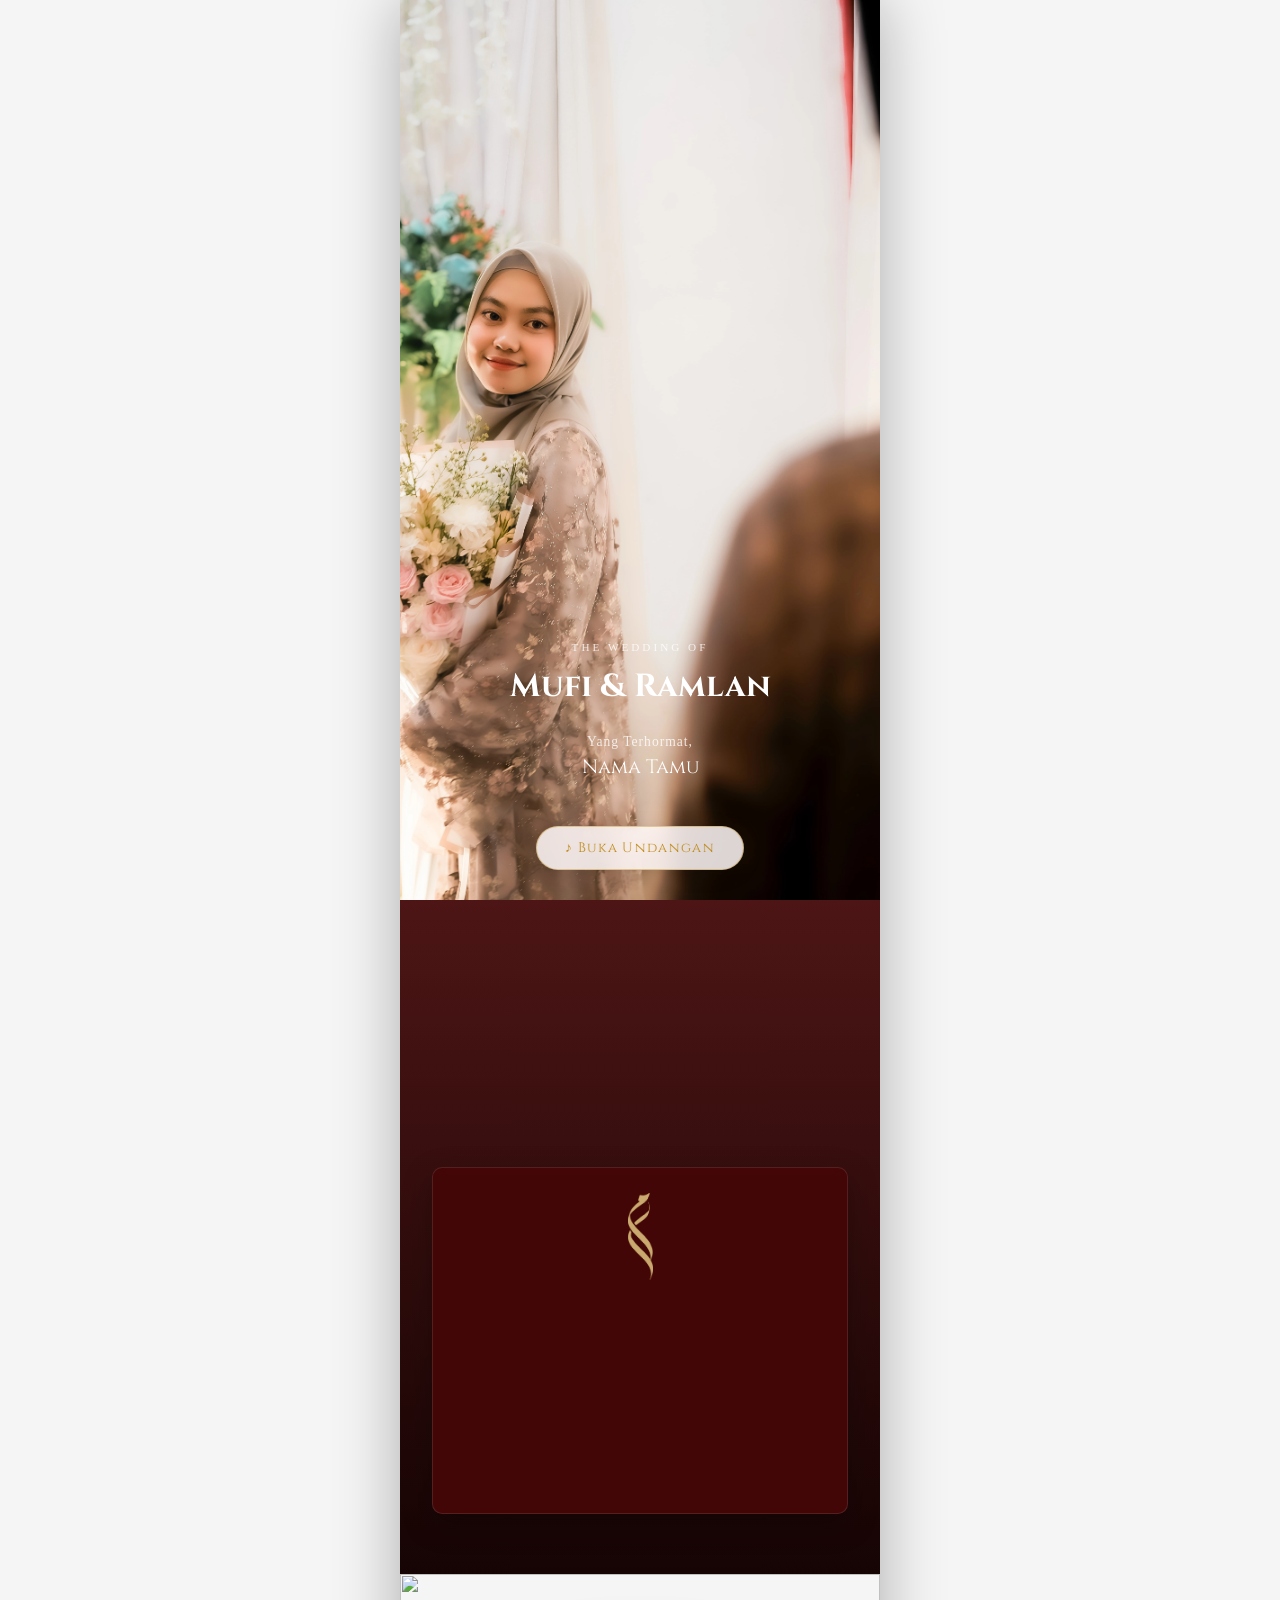
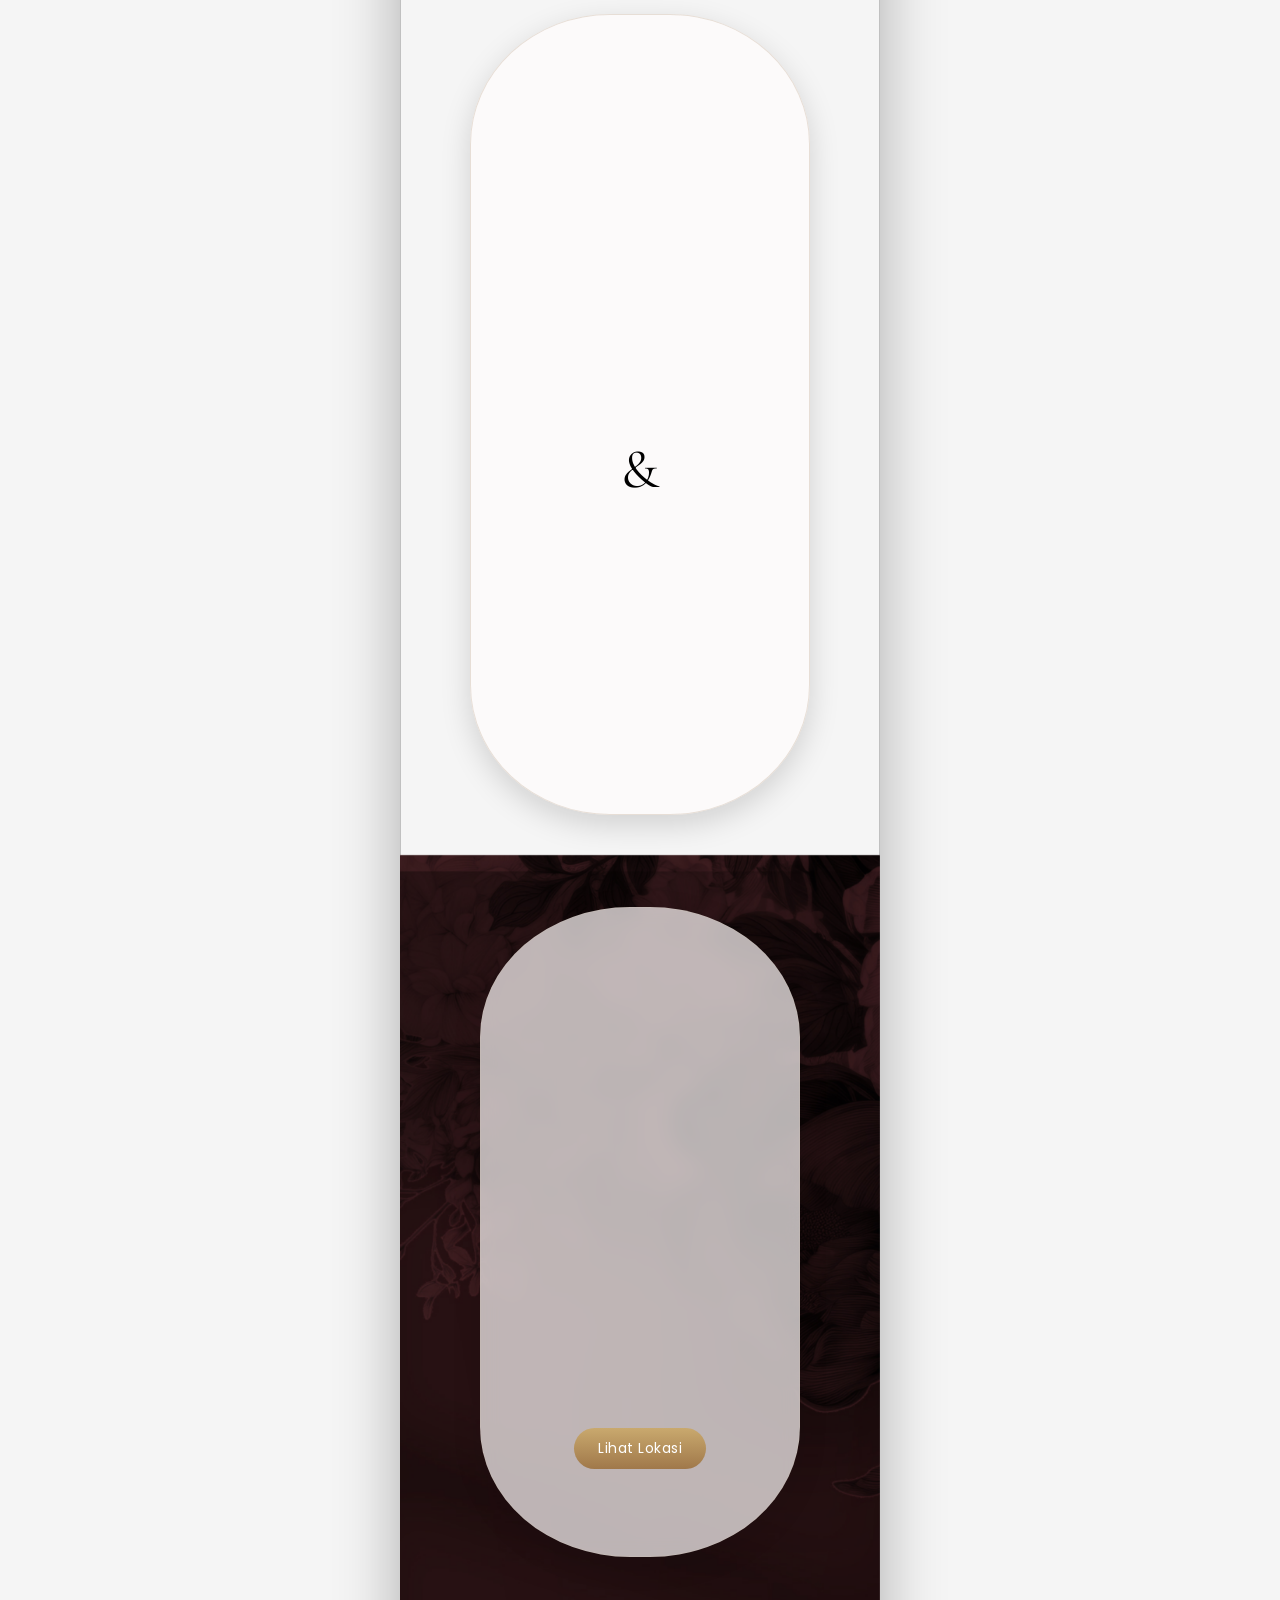
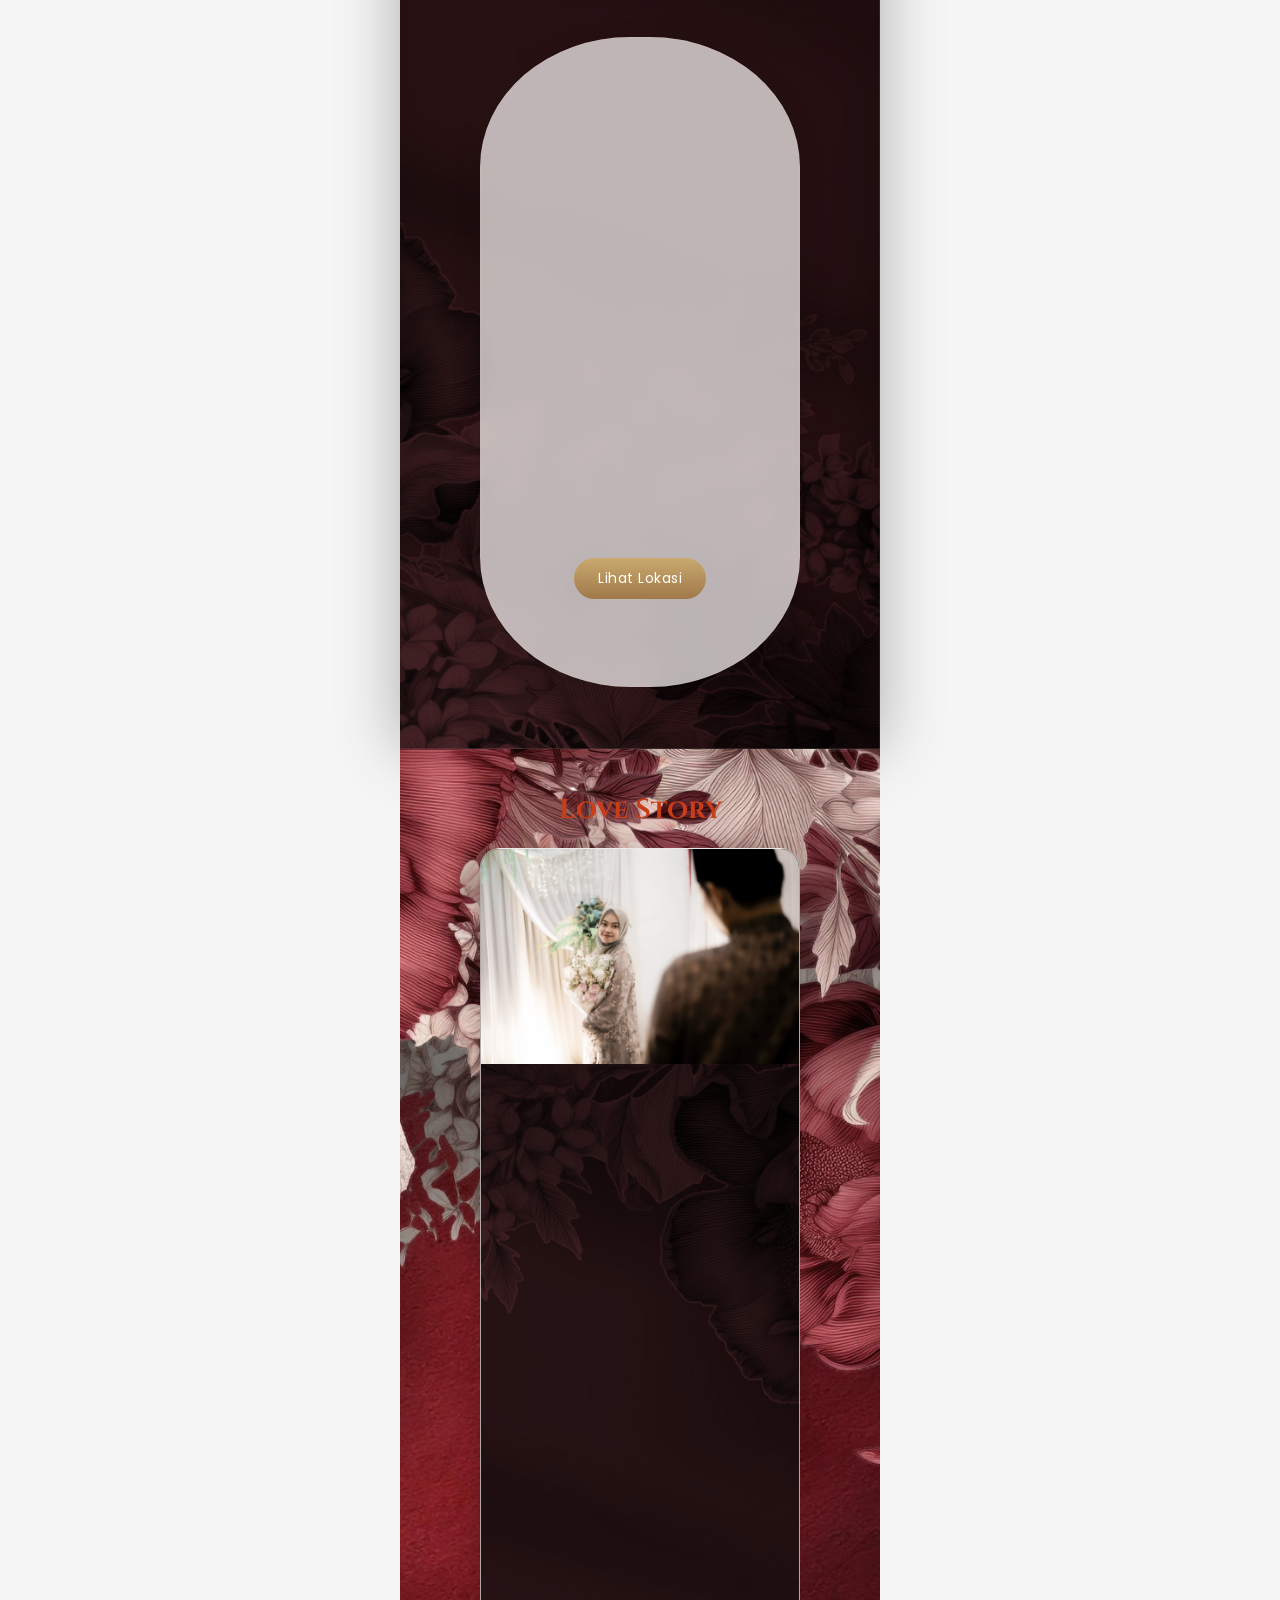
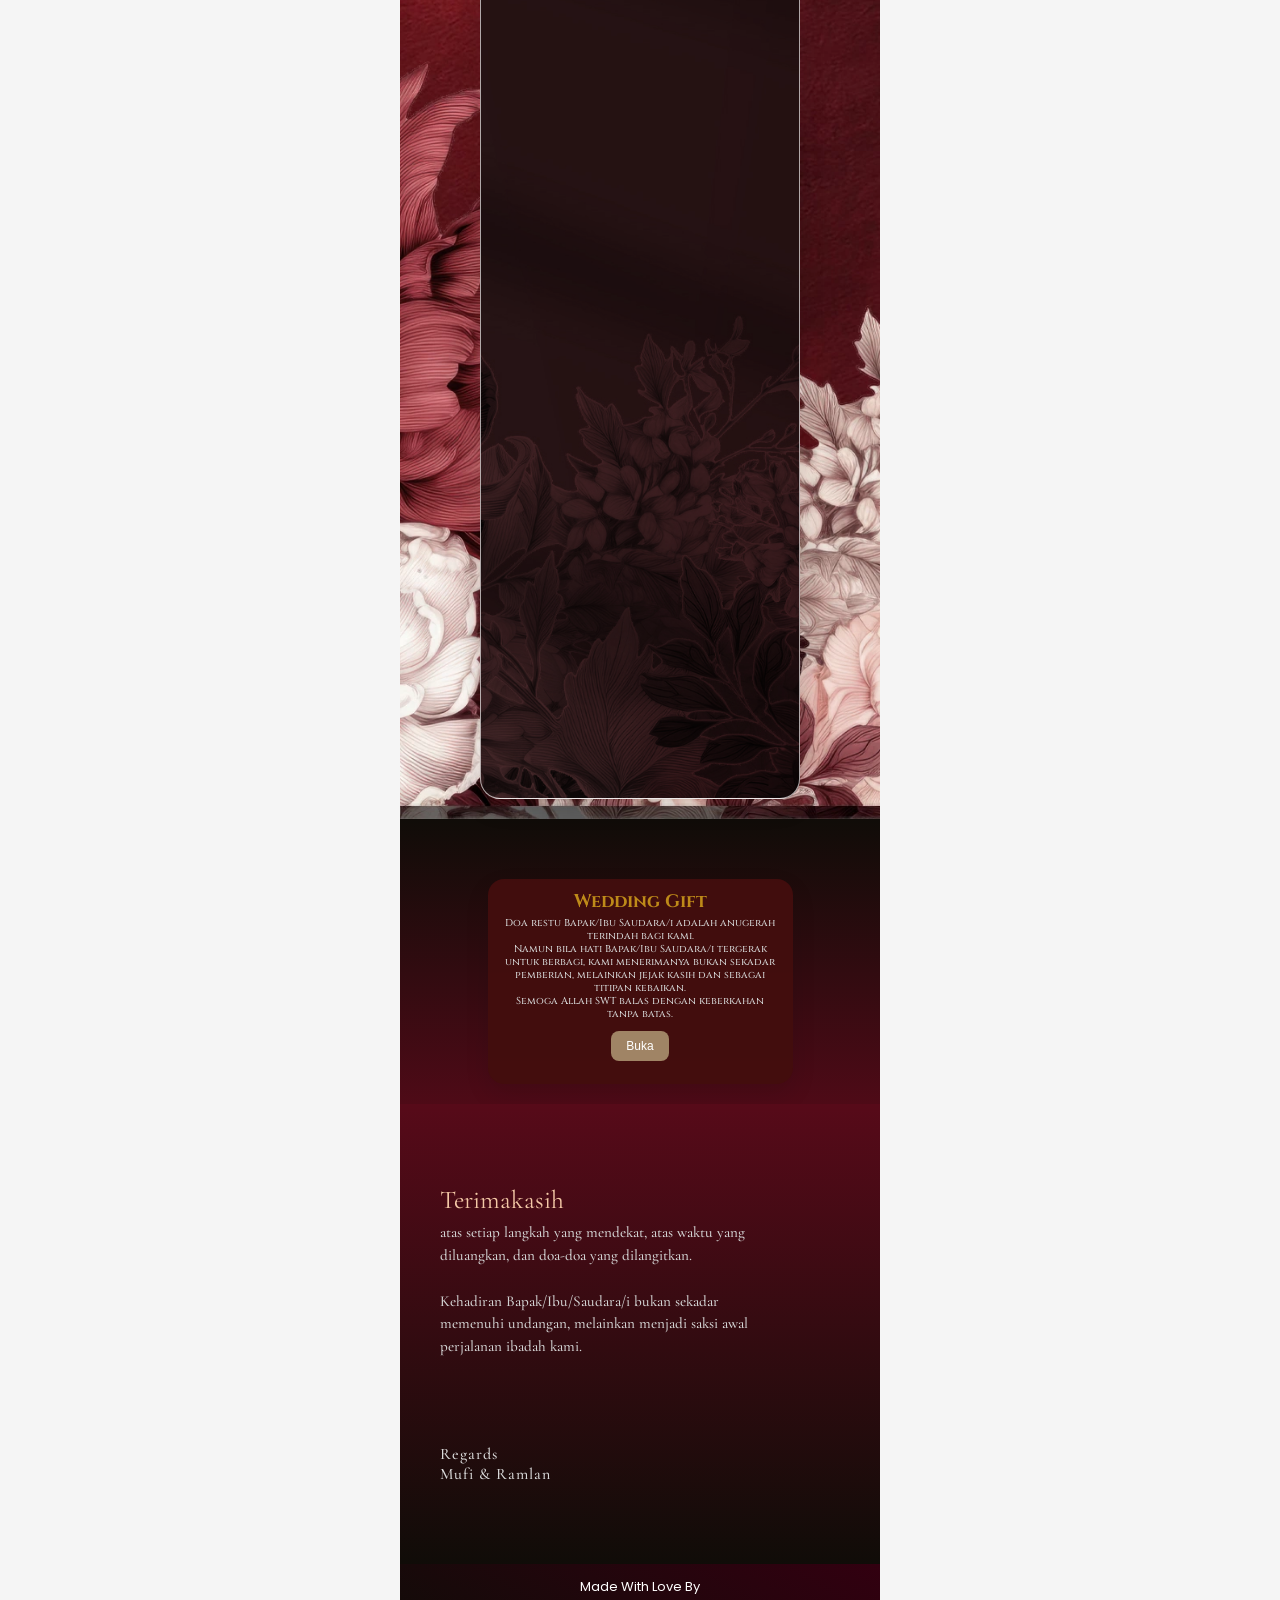
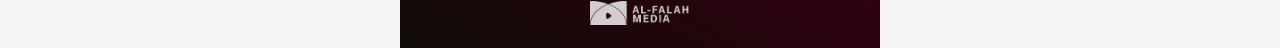
==== index.html @ 6143d18e "Initial commit" ====
<!DOCTYPE html>
<html lang="en">
<head>
  <meta charset="UTF-8">
  <meta name="viewport" content="width=device-width, initial-scale=1.0, viewport-fit=cover">
  <link rel="preconnect" href="https://fonts.googleapis.com">
  <link rel="preconnect" href="https://fonts.gstatic.com" crossorigin>
  <link href="https://fonts.googleapis.com/css2?family=Inter:ital,opsz,wght@0,14..32,100..900;1,14..32,100..900&family=Noto+Naskh+Arabic:wght@400..700&family=Poppins:wght@100..900&display=swap" rel="stylesheet">
  <link href="https://fonts.googleapis.com/css2?family=Cormorant+Garamond&display=swap" rel="stylesheet">
  <link rel="preconnect" href="https://fonts.googleapis.com">
  <link rel="preconnect" href="https://fonts.gstatic.com" crossorigin>
  <link href="https://fonts.googleapis.com/css2?family=Cinzel:wght@400..900&display=swap" rel="stylesheet">
  <link rel="preconnect" href="https://fonts.googleapis.com">
  <link rel="preconnect" href="https://fonts.gstatic.com" crossorigin>
  <link href="https://fonts.googleapis.com/css2?family=Cormorant+Garamond:ital,wght@0,300..700;1,300..700&display=swap" rel="stylesheet">
  <link rel="preconnect" href="https://fonts.googleapis.com">
  <link rel="preconnect" href="https://fonts.gstatic.com" crossorigin>
  <link href="https://fonts.googleapis.com/css2?family=EB+Garamond:ital,wght@0,400..800;1,400..800&family=Halant:wght@300;400;500;600;700&display=swap" rel="stylesheet">
  <link rel="stylesheet" href="./css/index.css">
  <link rel="stylesheet" href="./css/animasi.css">
  <title>Wedding Mufi & Ramlan</title>
</head>

<body>
  <div class="container">

    <div class="music-cover" id="musicCover">
      <div class="cover-inner">

        <img src="./img/cover4.webp" alt="cover">

        <!-- TEXT OVERLAY -->
        <div class="cover-text">
          <p class="top-text">THE WEDDING OF</p>
          <h1>Mufi & Ramlan</h1>

          <div class="guest">
            <p>Yang Terhormat,</p>
            <h3 id="guestName">Nama Tamu</h3>
          </div>
        </div>

        <!-- BUTTON -->
        <button class="music-btn" id="musicBtn" onclick="toggleMusic()">
          ♪ Buka Undangan
        </button>

      </div>
    </div>

    <div class="thumbnail">
      <div class="thmb-img">
        <img src="./img/cover3.webp" alt="" class="bg-img">
        <img src="./img/frame-01.webp" alt="" class="frame">

        <div class="thmb-text">
          <p class="color">The Wedding Of</p>
          <h2>Mufi & Ramlan</h2>
          <p>Senin, 18 Mei 2026</p>
        </div>
      </div>
    </div>

    <div class="quote-section">

      <p class="quote-text">
        "Dan di antara tanda-tanda (kebesaran)-Nya ialah Dia menciptakan pasangan-pasangan untukmu dari jenismu sendiri,
        agar kamu cenderung dan merasa tenteram kepadanya, dan Dia menjadikan di antaramu rasa kasih dan sayang.
        Sungguh, pada yang demikian itu benar-benar terdapat tanda-tanda (kebesaran Allah) bagi kaum yang berpikir"
      </p>

      <p class="quote-source">(QS Ar Rum : 21)</p>

      <div class="date">
        <div class="date-img">
          <img src="./img/logo-wedding-brown.png" alt="">
        </div>

        <div class="countdown">
          <h2 class="fade-down">Our Special Day</h2>

          <div class="time-box">
            <div class="time fade-down">
              <h3 id="days">0</h3>
              <p>Days</p>
            </div>
            <div class="time fade-down">
              <h3 id="hours">0</h3>
              <p>Hours</p>
            </div>
            <div class="time fade-down">
              <h3 id="minutes">0</h3>
              <p>Minutes</p>
            </div>
            <div class="time fade-down">
              <h3 id="seconds">0</h3>
              <p>Seconds</p>
            </div>
          </div>
        </div>
      </div>

    </div>

    <section class="profil-section">
      <img src="./img/bg-flower2.jpeg" alt="" class="profil-section-bg">

      <div class="profil">

        <!-- Ornamen pojok kanan atas -->
        <img src="./img/flower1.png" alt="" class="ornamen-tr">

        <!-- Ornamen pojok kiri bawah -->
        <img src="./img/flower2.png" alt="" class="ornamen-bl">

        <!-- Konten -->
        <div class="profil-text">
          <p class="fade-down">
            Tanpa mengurangi rasa hormat. Kami mengundang Bapak/Ibu/Saudara/i serta kerabat sekalian
            untuk menghadiri acara pernikahan kami :
          </p>
        </div>

        <div class="profil-img">
          <h3 class="fade-down">رملا عبد الواسع</h3>
          <div class="profil-name">
            <h2 class="fade-up">Ramlan Abdul Wasi', M.Pd</h2>
            <p class="fade-up">
              Putra ke-2 <br> Bapak Ust. Daud Dzohir S.Pd.I.
              & Ibu Tati
            </p>
            <div class="dan">&</div>
          </div>
        </div>

        <div class="profil-img-2">
          <h3 class="fade-down">موفي اسوة حسنه نور فوزى</h3>
          <div class="profil-name">
            <h2 class="fade-up">Mufi Uswatun Hasanah Nur Fauzi, S.H</h2>
            <p class="fade-up">
              Putri ke-3 <br> Bapak KH.Suherman S.H
              & Ibu Ida Nurhaida.
            </p>
          </div>
        </div>

      </div>
    </section>

    <section class="event-section">
    <div class="event-card">
<div class="card-ornament card-ornament--bottom" aria-hidden="true">
    <img src="./img/FLOWER-3.png" alt="">
  </div>
        <h2 class="event-title fade-down">AKAD NIKAH</h2>

        <div class="event-date">
          <span class="day-label fade-down">SENIN</span>
          <span class="day-number fade-up"><h1>18</h1></span>
          <span class="month-label fade-up">MEI</span>
          <span class="year-label fade-up">2026</span>
        </div>

        <p class="event-time fade-down">Pukul : 08:00 WIB</p>
        <p class="event-place fade-down">
          Tempat : <br><strong>Kediaman Mempelai Wanita</strong><br>
          (Pondok Pesanten Daarul Musyawarah)
          Kp. Nyalindung Rt/Rw 002/010 <br>
          Desa Panyindangan Kec. Cibinong Kab.Cianjur, Jawa Barat
        </p>

        <a href="https://maps.google.com/?q=Kp.+Nyalindung+Desa+Panyindangan+Cibinong+Cianjur"
           target="_blank" class="btn-lokasi">
          Lihat Lokasi
        </a>

        <div class="card-ornament card-ornament--top" aria-hidden="true">
    <img src="./img/FLOWER-3.png" alt="">
  </div>
      </div>


      <div class="event-card">
        <div class="card-ornament card-ornament--bottom" aria-hidden="true">
    <img src="./img/FLOWER-3.png" alt="">
  </div>

        <h2 class="event-title fade-down">RESEPSI</h2>

        <div class="event-date">
          <span class="day-label fade-down">SENIN</span>
          <span class="day-number fade-up"><h1>18</h1></span>
          <span class="month-label fade-up">MEI</span>
          <span class="year-label fade-up">2026</span>
        </div>

        <p class="event-time fade-down">Pukul : 10:00 WIB – Selesai</p>
        <p class="event-place fade-down">
          Tempat : <br><strong>Kediaman Mempelai Wanita</strong><br>
          (Pondok Pesanten Daarul Musyawarah)
          Kp. Nyalindung Rt/Rw 002/010 <br>
          Desa Panyindangan Kec. Cibinong Kab.Cianjur, Jawa Barat
        </p>

        <a href="https://maps.google.com/?q=Kp.+Nyalindung+Desa+Panyindangan+Cibinong+Cianjur"
           target="_blank" class="btn-lokasi">
          Lihat Lokasi
        </a>
              <div class="card-ornament card-ornament--top" aria-hidden="true">
    <img src="./img/FLOWER-3.png" alt="">
  </div>

      </div>


</div>

    </section>

    <section class="love-story">
      <h2 class="judul">Love Story</h2>
      <div class="card">
        <img src="./img/cover4.webp" alt="couple" class="gambar">
        <div class="konten">
          <h3 class="fade-down">Asmaraloka</h3>
          <p class="fade-blur">Sebuah kisah yang memilih untuk tetap dan terus menetap.</p>

          <h3 class="fade-down">Love Story</h3>
          <p class="fade-blur">
            Jalan menuju rumah itu tidak mudah.
            Ada jarak yang harus ditempuh, ragu yang harus dikalahkan,
            dan keberanian yang harus dipilih diatas segalanya. Ia datang dengan satu niat sederhana yakni <em>ingin bertemu</em>. <br>
            <br>
            Terlalu panjang jika diceritakan dari awal, karena cinta kami bukan tentang bagaimana semuanya dimulai
            melainkan tentang bagaimana kami bertahan.
            Kami hanya dua insan biasa, sebagaimana mestinya sepasang kekasih yang tak luput dari problematika dan alfa. <br>
            <br>
            Ribuan tangis, jutaan tawa. <br>
            Menjadi saksi bagaimana kata "yakin" terus kami ucapkan, untuk kami yang sempat rapuh.
            Kendatipun jutaan maaf dan ribuan terimakasih yang terucap hanya untuk tujuan paling indah.
            Tidak ada yang benar-benar kebetulan antara kami, melainkan Allah SWT manggariskan pertemuan kami dengan cara yang tak biasa.
          </p>

          <h3 class="fade-down">Engagement</h3>
          <p class="fade-blur">
            Hingga pada satu titik, kami sepakat memilih untuk melangkah lebih jauh.
            Dengan dinamika keadaan yang tak selalu berpihak.
            <br><br>
            Bukan karena segalanya sempurna,
            tetapi karena kami yakin untuk saling melengkapi tidaklah mudah.
            Namun disanalah kami belajar, bahwa bertahan adalah bentuk cinta yang paling nyata. <br>
            <br>
            Dengan segala kurang dan lebih,
            kami mengikat janji untuk tetap bersama, apa pun ceritanya.
            Akhirnya kami pertemukan dua keluarga, menyatukan do'a-do'a dan satu restu dari keduanya.
          </p>

          <h3 class="fade-down">Wedding</h3>
          <p class="fade-blur">
            Kini kami bersiap memulai kisah baru sebagai "kita".
            <br>
            Kami memilih percaya bahwa Sang Maha Cinta tak pernah salah mencatat takdir di lauhil mahfudz.
            <br>Semoga ikatan suci ini, <br> Allah SWT selalu meridhoi, <br> sampai akhir nanti, <br>di syurga-NYA sang ilahi.
          </p>
        </div>
      </div>

    </section>

    <div class="gift-container">

      <div class="gift-card" id="mainCard">
        <h3>Wedding Gift</h3>
        <p>Doa restu Bapak/Ibu Saudara/i adalah anugerah terindah bagi kami. <br>
Namun bila hati Bapak/Ibu Saudara/i tergerak untuk berbagi,
kami menerimanya bukan sekadar pemberian,
melainkan jejak kasih dan sebagai titipan kebaikan. <br>
Semoga Allah SWT balas dengan keberkahan tanpa batas.</p>

        <button id="toggleBtn">Buka</button>

        <div class="extra-cards" id="extraCards">

          <!-- CARD 1 -->
          <div class="sub-card">
            <div class="rekening-row">
              <span class="rek-nomor" id="rek1">7196994089</span>
              <span class="rek-nama">A/N Mufi Uswatun</span>
            </div>
            <button class="copy-btn" onclick="copyRek('rek1', this)">
              Salin
            </button>
          </div>

          <!-- CARD 2 -->
          <div class="sub-card">
            <div class="rekening-row">
              <span class="rek-nomor" id="rek2">1060591175</span>
              <span class="rek-nama">A/N Ramlan Abdul Wasi</span>
            </div>
            <button class="copy-btn" onclick="copyRek('rek2', this)">
              Salin
            </button>
          </div>

        </div>
      </div>

    </div>

    <!-- MUSIC INDICATOR -->
    <div class="music-indicator" id="musicIndicator" onclick="toggleMusicIndicator()">
      <div class="bar"></div>
      <div class="bar"></div>
      <div class="bar"></div>
    </div>

  </div> <!-- penutup .container -->

  <section class="closing-section">
  <p class="closing-sub">Terimakasih</p>
  <p class="closing-body">
 atas setiap langkah yang mendekat,
atas waktu yang diluangkan,
dan doa-doa yang dilangitkan. 
<br>
<br>
Kehadiran Bapak/Ibu/Saudara/i bukan sekadar memenuhi undangan,
melainkan menjadi saksi awal perjalanan ibadah kami. <br> <br> <br>
  </p>
  <h2 class="closing-name">Regards <br>Mufi & Ramlan</h2>
</section>
<footer class="footer-section">
  <div class="name"><p>
    Made With Love By
  </p></div>
  <img src="./img/Watermark.png" alt="logo" class="footer-logo">
</footer>
  <script src="./js/style.js"></script>
  <script src="./generator/generator.js"></script>
  <audio id="bgMusic" loop>
  <source src="./music/bgm.mp3" type="audio/mpeg">
  </audio>
</body>
</html>
---- css/index.css ----
@import url('https://fonts.googleapis.com/css2?family=Inter:wght@400;700&display=swap');
@import url('https://fonts.googleapis.com/css2?family=Cinzel:wght@400..900&display=swap');
@import url('https://fonts.googleapis.com/css2?family=Cormorant+Garamond&display=swap');
@import url('https://fonts.googleapis.com/css2?family=Poppins:wght@100..900&display=swap');
@import url('https://fonts.googleapis.com/css2?family=Cormorant+Garamond:ital,wght@0,300..700;1,300..700&display=swap');
@import url('https://fonts.googleapis.com/css2?family=EB+Garamond:ital,wght@0,400..800;1,400..800&family=Halant:wght@300;400;500;600;700&display=swap');
@font-face {
  font-family: 'Diwani';
  src:url('../font/Diwani Letter.ttf') format('truetype');
  font-weight: normal;
  font-style: normal;
}
@font-face {
  font-family: 'Adler';
  src:url('../font/adler.ttf') format('truetype');
  font-weight: normal;
  font-style: normal;
}

@font-face {
  font-family: 'Billion';
  src:url('../font/Billion Miracles Personal Use Only.ttf') format('truetype');
  font-weight: normal;
  font-style: normal;
}

@font-face {
  font-family: 'Cerita Senja';
  src:url('../font/Cerita Senja FREE.ttf') format('truetype');
  font-weight: normal;
  font-style: normal;
}

* {
  box-sizing: border-box;
}

body {
  margin: 0;
  background: #f5f5f5;
  display: flex;
  flex-direction: column;
  align-items: center;
  overflow-x: hidden;
}

body.no-scroll {
  overflow: hidden;
  position: fixed;
  width: 100%;
}

/* ─── CONTAINER ─── */
.container {
  width: 100%;
  max-width: 480px;
  margin: 0 auto;
}

/* Cover full screen background */
.music-cover {
  position: fixed;
  top: 0;
  left: 0;
  width: 100%;
  height: 100%;
  display: flex;
  align-items: center;
  justify-content: center;
  z-index: 9999;
}

/* Container isi (dibatasi 480px) */
.cover-inner {
  width: 100%;
  max-width: 480px;
  height: 100%;
  max-height: 100vh;
  position: relative;
  overflow: hidden;
}

/* Gambar */
.cover-inner img {
  width: 100%;
  height: 100%;
  object-fit: cover;
}

/* Animasi keluar */
.music-cover.hide {
  transform: translateY(-100%);
  transition: transform 1.2s cubic-bezier(0.76, 0, 0.24, 1);
}

/* TEXT */
.cover-text {
  position: absolute;
  bottom: 120px;
  left: 0;
  width: 100%;
  text-align: center;
  color: white;
  padding: 0 20px;
  display: flex;
  flex-direction: column;
  align-items: center;
  gap: 6px;
}

.top-text {
  font-size: 0.7rem;
  letter-spacing: 3px;
  opacity: 0.8;
  margin: 0;
}

.cover-text h1 {
  font-family: 'Cinzel', serif;
  font-size: 2rem;
  margin: 6px 0 20px;
}

/* Guest */
.guest {
  display: flex;
  flex-direction: column;
  align-items: center;
  gap: 4px;
}

.guest p {
  margin: 0;
  font-size: 0.85rem;
  opacity: 0.8;
  letter-spacing: 1px;
}

.guest h3 {
  margin: 0;
  font-size: 1.2rem;
  font-family: 'Cinzel', serif;
  font-weight: 400;
}
/* BUTTON */
.music-btn {
  position: absolute;
  bottom: 30px;
  left: 50%;
  transform: translateX(-50%);
  
  background: rgba(255, 249, 249, 0.85);
  backdrop-filter: blur(10px);
  border: 1px solid rgba(190, 138, 25, 0.4);
  border-radius: 50px;
  padding: 12px 28px;
  
  font-family: 'Cinzel', serif;
  font-size: 0.85rem;
  color: #be8a19;
  cursor: pointer;
  
  letter-spacing: 0.1em;
  box-shadow: 0 4px 20px rgba(0,0,0,0.15);
  transition: all 0.5s ease;
}

.music-btn.hidden {
  opacity: 0;
  transform: translateX(-50%) translateY(20px);
  pointer-events: none;
}

/* ─── THUMBNAIL ─── */
.thumbnail {
  width: 100%;
  min-height: 100svh;
  display: flex;
  flex-direction: column;
  background: linear-gradient(to bottom, #100C08, #570a19);
}

.thmb-img {
  position: relative;
  width: 100%;
  flex: 1;
}

.thmb-img img {
  width: 100%;
  height: auto;
  object-fit: cover;
  overflow: hidden;
}

.bg-img {
  width: 100%;
  height: 100svh;
  object-fit: cover;
  display: block;
}

.frame {
  position: absolute;
  bottom: -20px;
  left: 50%;
  transform: translateX(-50%);
  width: 100%;
  z-index: 2;
  pointer-events: none;
  margin-bottom: 20px;
}

.thmb-text {
  position: absolute;
  bottom: clamp(3rem, 5vw, 3.5rem);
  left: clamp(0.8rem, 3vw, 1.5rem);
  text-align: left;
  color: white;
  font-family: "Cinzel", serif;
  z-index: 3;
  margin-top: 10px;
}

.thmb-text p {
  font-family: "Cinzel", serif;
  font-weight: 300;
  margin: 0;
  line-height: 1.6;
  color: white;
  font-size: clamp(0.85rem, 2.5vw, 1rem);
}

.thmb-text .color {
  color: #d8b281;
}

.thmb-text h2 {
  font-family: "Cinzel", serif;
  font-weight: 300;
  letter-spacing: 1px;
  font-size: clamp(1.8rem, 5vw, 2rem);
  margin: 0;
  margin-top: 17px;
  line-height: 1.2;
  white-space: nowrap;
}

/* ─── QUOTE ─── */
.quote-section {
  background: linear-gradient(#4d1515, #160404);
  color: white;
  display: flex;
  flex-direction: column;
  justify-content: center;
  align-items: center;
  text-align: center;
  padding: clamp(1.5rem, 5vw, 2.5rem) clamp(1rem, 5vw, 2rem);
  width: 100%;
  box-sizing: border-box;
  margin: 0;
}

.quote-text {
  font-size: clamp(0.78rem, 2.5vw, 0.95rem);
  line-height: 1.6;
  font-style: italic;
  max-width: 100%;
  margin: 0;
}

.quote-source {
  margin-top: 0.8rem;
  font-size: clamp(0.8rem, 2.5vw, 0.95rem);
  opacity: 0.9;
    margin-bottom: 30px;

}

/* ─── PROFIL ─── */
.profil-section {
  position: relative; 
  width: 100%;
  overflow: hidden;    
}

.profil-section-bg {
  position: absolute;
  top: 0;              
  left: 50%;
  transform: translateX(-50%); 

  width: 100%;
  height: 105%;        

  object-fit: cover;   
  z-index: 0;}

.profil-section-bg-kanan {
  position: absolute;
  top: -5px;           
  right: -3px;         
  width: 150px;         
  height: auto;
  z-index: 0;
  pointer-events: none;

}

.profil-section-bg-kiri {
  position: absolute;
  bottom: -5px;        
  left: -3px;          
  width: 180px;
  height: auto;
  z-index: 0;
  pointer-events: none;

}

.profil {
  background: rgba(255, 252, 252, 0.694);
  backdrop-filter: blur(8px);
  -webkit-backdrop-filter: blur(6px);
  background-image: url('../img/BG-FLOWER-WHITE.webp');
  background-position: center;
  background-repeat: no-repeat;
  background-size: cover;
  width: 85%;
  max-width: 300px;
  min-height: 1000px;
  margin: 40px auto;
  padding: clamp(40px, 8vw, 60px) 16px;

  border-radius: 140px 140px 140px 140px / 130px 130px 130px 130px;
  box-shadow: 0 10px 30px rgba(0,0,0,0.15);
  border: 1px solid rgba(200, 180, 160, 0.4);

  display: flex;
  flex-direction: column;
  align-items: center;
  justify-content: center;

  position: relative;  
  overflow: hidden;    
}

.profil-bg {
  position: absolute;
  top: 0;
  left: 0;
  width: 100%;
  height: 100%;
  object-fit: contain;   
  z-index: 0;         
  pointer-events: none;
  opacity: 0.15;       
  border-radius: inherit; 
}

/* ─── ORNAMEN ─── */
.ornamen-tr {
  position: absolute;
  top: -3px;           
  right: -3px;        
  width: 150px;         
  height: auto;
  z-index: 0;
  pointer-events: none;
}

.profil .ornamen-tr {
  top: -3px !important;
  right: -6px !important;
}

.ornamen-tl {
  position: absolute;
  top: 20px;           
  left: 20px;          
  width: 70px;
  height: auto;
  opacity: 0.5;
  z-index: 0;
  pointer-events: none;
  transform: scaleX(-1); 
}

.ornamen-bl {
  position: absolute;
  bottom: -5px;        
  left: -3px;         
  width: 180px;
  height: auto;
  z-index: 0;
  pointer-events: none;
}

.profil-text,
.profil-img,
.profil-img-2,
.dan {
  position: relative;
  z-index: 1;
}

.profil-text {
  text-align: center;
  margin-top: 0;
  padding: 0 8px;
}

.profil-text p {
  font-size: clamp(0.78rem, 2.5vw, 0.9rem);
  line-height: 1.5;
  font-family: "Cinzel", serif;
  font-weight: 500;
  color: #69091c;
}

.profil-img {
  display: flex;
  flex-direction: column;
  align-items: center;
  width: 100%;
  margin-top: 1.5rem;
  margin-bottom: 0;
  font-family: 'Diwani', serif;
  font-size: 30px;
}

.profil-img img {
  width: clamp(7rem, 25vw, 10rem);
  aspect-ratio: 1 / 1;
  object-fit: cover;
  border-radius: 50%;
}

.profil-name {
  display: flex;
  flex-direction: column;
  align-items: center;
  text-align: center;
  margin-top: 0.8rem;
}

.profil-name h2 {
  font-size: clamp(1.2rem, 4vw, 1.8rem);
  margin: 0;
  font-family: 'Cormorant Garamond', serif;
  font-size: 24px;

}

.profil-img h3, .profil-img-2 h3 {
  margin: 0.3rem 0 0;
  font-size: 30px;
  line-height: 1.4;
  max-width: 14rem;
  font-family: 'Diwani', serif;
  font-style: italic;
  color: #741505;
}

.profil-name p {
  margin: 0.3rem 0 0;
  font-size: clamp(0.70rem, 2.3vw, 0.85rem);
  line-height: 1.4;
  max-width: 14rem;
  font-family: "poppins", serif;
  font-style: italic;
  font-weight: 500;
}

.profil-name p, .profil-name h2 {
  color: #320010;
}

.dan {
  margin-top: 50px;
  margin-bottom: 20px;
  font-size: clamp(1.4rem, 5vw, 2rem);
  font-family: "Cormorant Garamond", serif;
  font-size: 55px;
}

.profil-img-2 {
  display: flex;
  flex-direction: column;
  align-items: center;
  text-align: center;
  margin-top: 1rem;
    font-family: 'Diwani', serif;
  font-size: 29px;  
  margin-bottom: 35px;

}

.profil-img-2 img {
  width: clamp(7rem, 25vw, 10rem);
  aspect-ratio: 1 / 1;
  object-fit: cover;
  border-radius: 50%;
}

.date {
  background: rgba(69, 7, 7, 0.95);
  backdrop-filter: blur(6px);

  width: 100%;
  max-width: 450px;
  margin: 10px auto 20px;
  padding: clamp(15px, 4vw, 25px) 15px;

  border-radius: 10px;
  box-shadow: 0 10px 30px rgba(0,0,0,0.25);
  border: 1px solid rgba(255,255,255,0.1);

  display: flex;
  flex-direction: column;
  align-items: center;
  margin-top: 20px;
}

.date-img {
  display: flex;
  justify-content: center;
  margin-bottom: 35px;
}

.date-img img {
  width: clamp(1px, 5.6vw, 25px);
}

.countdown {
  color: rgb(207, 198, 198);
  text-align: center;
  padding: clamp(20px, 5vw, 40px) 20px;
  border-radius: 10px;
  margin-top: -60px;
}

.countdown h2 {
  font-family: 'Cormorant Garamond', serif;
  font-size: clamp(1.3rem, 5vw, 2rem);
  margin-bottom: 15px;
}

.time-box {
  display: flex;
  justify-content: center;
  gap: clamp(25px, 2vw, 10px);
  font-family: 'Inter', sans-serif;
}

.time {
  width: clamp(0.70rem, 15vw, 70px);
  padding: 8px 6px;

  background: rgba(255, 255, 255, 0.08);
  backdrop-filter: blur(4px);
  border-radius: 12px;
  border: 1px solid rgba(255,255,255,0.15);
  box-shadow: 0 4px 10px rgba(0,0,0,0.2);

  display: flex;
  flex-direction: column;
  align-items: center;
}

.time h3 {
  font-size: clamp(14px, 4vw, 18px);
  margin: 0;
  transition: all 0.4s ease;
}

.time p {
  font-size: clamp(10px, 2.5vw, 12px);
  margin-top: 6px;
}

.love-story {
  width: 100%;
  max-width: 480px;
  padding: 20px;
  display: flex;
  flex-direction: column;
  align-items: center;
  box-sizing: border-box;
  background-image:url('../img/bg-flower.webp');
  background-size: cover;
  background-repeat: no-repeat;
  background-position: center;
}

.judul {
  text-align: center;
  color: #c93e18;
  margin-bottom: 20px;
  font-size: clamp(1.7rem, 4vw, 1.6rem); 
   font-family: 'Cinzel', serif;;

}

.card {
  background: rgba(255, 249, 249, 0.957);
  backdrop-filter: blur(4px);
  -webkit-backdrop-filter: blur(8px);
  border: 1px solid rgba(200, 190, 180, 0.4);
  border-radius: 20px;
  overflow: hidden;
  padding-bottom: 20px;
  width: 90%;
  max-width: 320px;
  border: 1px solid rgba(234, 228, 228, 0.719);
  box-shadow: 0 8px 25px rgba(0,0,0,0.15);

  background-image:url('../img/bg.jpeg');
  background-repeat: no-repeat;
  background-position: center;
  background-size: cover;
  filter: saturate(60%);
}

.gambar {
  width: 100%;
  height: auto;
  display: block;
}

.konten {
  padding: 8px 12px;
  color: #de7424;
  text-align: center;
}

.konten h3 {
  position: relative;
  padding-top: 12px;
  padding-bottom: 12px;
  margin-top: 20px;
  font-size: clamp(1.1rem, 3vw, 1.95rem);
  font-family: 'Cinzel', serif;
}

.konten p {
  color: rgb(231, 231, 231);
  font-family: 'Cormorant Garamond', sans-serif;
  font-size: clamp(0.95rem, 2.2vw, 0.89rem);
  line-height: 1.1;
  font-weight: 500;
  word-spacing: -0.1em;
  margin: 10px 0 30px;
  text-align: center;
}

.konten h3::after {
  content: "";
  position: absolute;
  bottom: 0;
  left: 50%;
  transform: translateX(-50%) scaleX(0); /* mulai dari 0 */
  transform-origin: center;
  width: 60%;
  height: 1px;
  background: rgba(230, 230, 230, 0.728);
  transition: transform 0.8s cubic-bezier(0.16, 1, 0.3, 1);
}

.konten h3.show::after {
  transform: translateX(-50%) scaleX(1); 
  transition-delay: 0.6s;
}

/* ─── EVENT SECTION ─── */
.event-section {
  padding: clamp(1rem, 4vw, 2rem) clamp(0.8rem, 3vw, 1.5rem);
  width: 100%;
  box-sizing: border-box;
  display: flex;
  justify-content: center;
  position: relative;
  overflow: hidden;
  flex-direction: column;
  gap: 30px;
    font-family: "Cinzel", serif;

  background-image:url('../img/bg-bunga.jpeg');
  background-size: cover;
  background-position: center;
  background-repeat: no-repeat;


}



.event-bg {
  position: absolute;
  top: 50%;
  left: 50%;
  transform: translate(-50%, -50%);
  width: clamp(100px, 25vw, 150px);
  height: auto;
  object-fit: contain;
  z-index: 0;
  pointer-events: none;
  user-select: none;
}


.card-ornament {
  position: absolute;
  width: clamp(370px, 22vw, 180px);
  height: auto;
  z-index: 3;
  pointer-events: none;
}

.card-ornament img {
  width: 100%;
  height: auto;
  display: block;
}

.card-ornament--top {
  top: 45px;
  left: 55%;
  transform: translateX(-50%);
}

.card-ornament--bottom {
  bottom: 50px;
  left: 50%;
  transform: translateX(-50%) rotate(180deg); /* dibalik supaya simetris */
}

.event-card {
  background: rgba(255, 249, 249, 0.71);
  backdrop-filter: blur(10px);
  -webkit-backdrop-filter: blur(8px);
  border: 1px solid rgba(200, 190, 180, 0.4);
  box-shadow: 0 8px 30px rgba(0,0,0,0.1);
  border-radius: 150px 150px 150px 150px / 130px 130px 130px 130px;
  overflow: hidden;
  width: 90%;
  max-width: 320px;
  min-height: 600px;
  box-sizing: border-box;
  padding: clamp(2rem, 6vw, 3rem) clamp(1rem, 4vw, 1.5rem);
  text-align: center;
  margin: 0 auto;
  z-index: 1;
  position: relative;
  margin-bottom: 30px;
  display: flex;
  flex-direction: column;
  justify-content: center;
  align-items: center;
  gap: 10px;
  margin-top: 20px;

}

.event-card::before {
  content: '';
  position: absolute;
  inset: 0;
  z-index: 1;
  border-radius: inherit;
  opacity: 1;

}

.event-card > * {
  position: relative;
  z-index: 2;
}

.event-title {
  font-family: 'Cormorant Garamond', serif;
  font-size: clamp(1.3rem, 5vw, 1.9rem);
  color: #271e1e;
  margin-bottom: 1rem;
}

.event-date {
  display: flex;
  align-items: center;
  gap: 0.6rem;
  margin-bottom: 0.8rem;
}

.event-date span {
  font-size: clamp(0.1rem, 8vw, 1.5rem);
  letter-spacing: 2px;
  color: #1c1c1c;
}

.day-number h1 {
  font-family: 'Cormorant Garamond', serif;
  font-size: clamp(0.1rem, 8vw, 1.5rem);
  color: #1c1c1c;
  margin: 0;
  line-height: 1.2;
}

.event-time {
  font-size: clamp(0.78rem, 2.5vw, 0.9rem);
  color: #161111;
  margin: 0.5rem 0;
}

.event-place {
  font-size: clamp(0.82rem, 2.8vw, 1rem);
  color: #1b1212;
  line-height: 1.5;
}

.btn-lokasi {
  display: inline-block;
  margin-top: 12px;
  padding: clamp(8px, 2vw, 10px) clamp(18px, 5vw, 24px);
  background: linear-gradient(to bottom, #c9a96e, #a0784a);
  color: #fff;
  text-decoration: none;
  border-radius: 24px;
  font-size: clamp(12px, 2.5vw, 14px);
  font-family: 'Poppins', sans-serif;
  letter-spacing: 0.5px;
}

.gift-container {
  display: flex;
  justify-content: center;
  width: 100%;
  max-width: 480px;
  padding: 60px 0;
  background: linear-gradient(to bottom, #100C08, #570a19);
}
.gift-card {
  background: rgba(67, 13, 13, 0.95);
  padding: 5px 15px;
  border-radius: 16px;
  text-align: center;
  box-shadow: 0 10px 25px rgba(0,0,0,0.1);
  width: 305px;
  font-size: 13px;
    font-family: "Cinzel", serif;
  max-height: 205px;
  overflow: hidden;
  transition: 
    max-height 1.4s cubic-bezier(0.4, 0, 0.2, 1),
    transform 1.4s cubic-bezier(0.4, 0, 0.2, 1),
    box-shadow 1.4s cubic-bezier(0.4, 0, 0.2, 1);
}

.gift-card p {
  margin-top: -15px;
  font-size: 10px;
  line-height: 1.3;
  font-weight: 500;
  color: #d3d3d3;
}

.gift-card h3 {
  font-size: 18px;
  margin-top: 5px;
  color: #be8a19;
}



.gift-card.active {
  transform: scale(1.02);
  box-shadow: 0 20px 40px rgba(0,0,0,0.15);
}

.extra-cards {
  margin-top: 20px;
  opacity: 0;
  transform: translateY(16px);
  transition:
    opacity 0.8s ease,
    transform 0.8s ease;
  
}

.gift-card.active .extra-cards {
  opacity: 1;
  transform: translateY(0);
  transition:
    opacity 1s cubic-bezier(0.4, 0, 0.2, 1) 0.6s,
    transform 1s cubic-bezier(0.4, 0, 0.2, 1) 0.6s;
}

.sub-card {
  background-image: url(../img/credit-card.png);
  background-position: center;
  background-repeat: no-repeat;
  background-size: cover;
  padding: 14px;
  margin-bottom: 12px;
  border-radius: 12px;
  text-align: left;
  position: relative;
  height: 170px;
  opacity: 0;
  transform: translateY(16px) scale(0.98);
  filter: blur(4px);
  transition:
    opacity 0.9s cubic-bezier(0.4, 0, 0.2, 1),
    transform 0.9s cubic-bezier(0.4, 0, 0.2, 1),
    filter 0.9s cubic-bezier(0.4, 0, 0.2, 1);
}

.gift-card.active .sub-card:nth-child(1) {
  opacity: 1;
  transform: translateY(0) scale(1);
  filter: blur(0);
  transition-delay: 0.7s;
}

.gift-card.active .sub-card:nth-child(2) {
  opacity: 1;
  transform: translateY(0) scale(1);
  filter: blur(0);
  transition-delay: 1s;
}

.sub-card h4 {
  margin: 0 0 10px;
  font-size: 14px;
  font-weight: 600;
}

.rekening-row {
  display: flex;
  flex-direction: column;
  gap: 1px;
  position: absolute;
  left: 25px;
  bottom: 57px;
}

.rek-nomor {
  font-weight: 600;
    font-family: "Poppins", sans-serif; /* FIX: sans-serif */

}

.rek-nama {
  font-family: "Poppins", sans-serif; /* FIX: sans-serif */
  font-size: 13px;
  opacity: 0.8;
}

button {
  padding: 8px 15px;
  border: none;
  background: #a08465;
  color: white;
  border-radius: 8px;
  cursor: pointer;
  font-size: 12px;
}

.copy-btn {
  position: absolute;
  bottom: 18px;
  right: 13px;
  padding: 6px 12px;
  font-size: 14px;
  border: none;
  border-radius: 6px;
  background: #c49a6c;
  color: white;
  cursor: pointer;
}

/* ─── MUSIC INDICATOR ─── */
.music-indicator {
  position: sticky;
  bottom: 20px;
  right: 20px;
  z-index: 9998;

  width: 40px;
  height: 40px;
  border-radius: 50%;
  background: rgba(255, 255, 255, 0.85);
  backdrop-filter: blur(8px);
  border: 1px solid rgba(190, 138, 25, 0.4);
  box-shadow: 0 4px 15px rgba(0,0,0,0.2);

  display: none; /* hidden sampai button ditekan */
  align-items: center;
  justify-content: center;
  gap: 3px;
  cursor: pointer;

  left: calc(100% - 60px); /* dorong ke kanan */
  margin-left: auto;
  margin-right: 20px;
  z-index: 9997;
}

.music-indicator.visible {
  display: flex;
}

.music-indicator .bar {
  width: 3px;
  border-radius: 2px;
  background: #be8a19;
  animation: equalize 0.8s ease-in-out infinite alternate;
}

.music-indicator .bar:nth-child(1) { height: 10px; animation-delay: 0s; }
.music-indicator .bar:nth-child(2) { height: 16px; animation-delay: 0.2s; }
.music-indicator .bar:nth-child(3) { height: 8px;  animation-delay: 0.4s; }

.music-indicator.paused .bar {
  animation-play-state: paused;
}

/* ─── CLOSING SECTION ─── */
.closing-section {
  width: 100%;
  max-width: 480px;
  box-sizing: border-box;
  padding: clamp(3rem, 10vw, 5rem) clamp(1.2rem, 6vw, 2.5rem);
  background: linear-gradient(to top, #100C08, #570a19);
  display: flex;
  flex-direction: column;
  justify-content: center;
  margin-top: -40px;
}

.closing-sub {
  font-family: 'Cormorant Garamond', serif;
  font-size: clamp(1.6rem, 3vw, 1.2rem);
  color: #f4c9a7;
  margin: 0 0 1rem 0;
  font-weight: 400;
}

.closing-body {
  font-family: 'Cormorant Garamond', sans-serif;
  font-size: clamp(0.95rem, 2.5vw, 0.7rem);
  color: #d3d3d3;
  line-height: 1.5;
  margin: 0 0 2.5rem 0;
  font-weight: 500;
  max-width: 320px;
  margin-top: -10px;
}

.closing-body p {
  font-size: 1px;
}

.closing-name {
  font-family: 'Cormorant Garamond', sans-serif;
  font-size: clamp(1rem, 7vw, 1rem);
  color: #dadada;
  font-weight: 500;
  margin: 0;
  letter-spacing: 1px;
}

/* ─── FOOTER ─── */
.footer-section {
  width: 100%;
  max-width: 480px;
  display: flex;
  align-items: center;
  padding: 23px 20px;
  box-sizing: border-box;
  gap: 0; /* FIX: gap tidak bisa negatif */
  flex-direction: column;
  font-size: 13px;

  background: linear-gradient(390deg, #100C08, #320010);
}

.name p {
  font-family: "Poppins", sans-serif; /* FIX: sans-serif */
  margin-top: -10px;
  color: #e6e6e6;
}

.footer-logo {
  width: clamp(90px, 20vw, 100px);
  height: auto;
  opacity: 0.8;
  margin-top: -9px;
}

@keyframes equalize {
  0%   { transform: scaleY(0.4); }
  100% { transform: scaleY(1.2); }
}

@media (min-width: 600px) {
  .container {
    max-width: 490px;
  }

  .profil {
    max-width: 340px;
    min-height: 800px;
  }

  .event-card {
    min-height: 650px;
  }
}

@media (min-width: 1024px) {
  .container {
    max-width: 480px;
    box-shadow: 0 0 60px rgba(0,0,0,0.3);
  }
}

@media (max-width: 359px) {
  .profil {
    width: 90%;
    padding: 30px 12px;
  }

  .time {
    width: 50px;
  }

  .event-card {
    width: 95%;
    border-radius: 80px 80px 80px 80px / 70px 70px 70px 70px;
  }
}

@media (max-width: 1180px) {
  .profil {
    width: 90%;
    padding: 30px 12px;
  }

  .time {
    width: 50px;
  }

  .event-card {
    width: 95%;
    border-radius: 80px 80px 80px 80px / 70px 70px 70px 70px;
  }
}

.name p {
font-family: "poppins", serif;
  margin-top: -10px;
  color: #ffffff; /* ← tambahan ini */

}

.footer-logo {
  width: clamp(90px, 20vw, 100px);
  height: auto;
  opacity: 0.8;
  margin-top: -9px;
}

@keyframes equalize {
  0%   { transform: scaleY(0.4); }
  100% { transform: scaleY(1.2); }
}

@media (min-width: 600px) {
  .container {
    max-width: 490px;
  }

  .profil {
    max-width: 340px;
    min-height: 800px;
  }

  .event-card {
    min-height: 650px;
  }
}

@media (min-width: 1024px) {
  .container {
    max-width: 480px; 
    box-shadow: 0 0 60px rgba(0,0,0,0.3);
  }
}

@media (max-width: 359px) {
  .profil {
    width: 90%;
    padding: 30px 12px;
  }

  .time {
    width: 50px;
  }

  .event-card {
    width: 95%;
    border-radius: 80px 80px 80px 80px / 70px 70px 70px 70px;
  }
}

@media (max-width: 1180px) {

  .profil {
    width: 90%;
    padding: 30px 12px;
  }

  .time {
    width: 50px;
  }

  .event-card {
    width: 95%;
    border-radius: 80px 80px 80px 80px / 70px 70px 70px 70px;
  }
}
---- css/animasi.css ----
/* =============================
   ORNAMEN DAUN (FINAL CLEAN)
============================= */

/* base: langsung tampil */
.ornamen-tr,
.ornamen-bl {
  opacity: 1;
  transform: translateY(0);
  will-change: transform;
  pointer-events: none;
}

/* titik gerak biar realistis */
.ornamen-tr {
  position: absolute;
  top: -5px;
  right: -3px;
  width: 150px;
  height: auto;
  transform-origin: top right;
  animation: leafFloat 6.5s ease-in-out infinite;
}

.ornamen-bl {
  position: absolute;
  bottom: -5px;
  left: -3px;
  width: 180px;
  height: auto;
  transform-origin: bottom left;
  animation: leafFloat 8s ease-in-out infinite;
}

/* =============================
   GERAKAN DAUN (HIDUP)
============================= */
@keyframes leafFloat {
  0% {
    transform: translateY(0) rotate(0deg);
  }
  20% {
    transform: translateY(-6px) rotate(2deg);
  }
  40% {
    transform: translateY(5px) rotate(-2deg);
  }
  60% {
    transform: translateY(-4px) rotate(1.5deg);
  }
  80% {
    transform: translateY(3px) rotate(-1deg);
  }
  100% {
    transform: translateY(0) rotate(0deg);
  }
}
/* =============================
   OPTIONAL: sedikit depth
============================= */
.ornamen-tr {
  animation-duration: 6.5s;
}

.ornamen-bl {
  animation-duration: 8s;
}
@keyframes ultraSmooth {
  0% {
    transform: scale(0.7) translateY(30px);
    opacity: 0;
    filter: blur(10px);
  }

  50% {
    transform: scale(1.05) translateY(-5px);
    opacity: 1;
    filter: blur(2px);
  }

  100% {
    transform: scale(1) translateY(0);
    opacity: 1;
    filter: blur(0);
  }
}

.thmb-text .color,
.thmb-text h2,
.thmb-text p:not(.color) {
  opacity: 0;
  transform: translateY(-15px);
  transition: opacity 2.4s cubic-bezier(0.16, 1, 0.3, 1), 
              transform 2.4s cubic-bezier(0.16, 1, 0.3, 1);
}

.thmb-text .color.show,
.thmb-text h2.show,
.thmb-text p:not(.color).show {
  opacity: 1;
  transform: translateY(0);
}

.quote-text,
.quote-source {
  opacity: 0;
  transform: scale(0.85);
  transition: opacity 3s cubic-bezier(0.16, 1, 0.3, 1),
              transform 3s cubic-bezier(0.16, 1, 0.3, 1);
}

.quote-text.show,
.quote-source.show {
  opacity: 1;
  transform: scale(1);
}

.fade-up,
.fade-down {
  opacity: 0;
  transform: translateY(40px) scale(0.96);
  transition: opacity 2.4s cubic-bezier(0.16, 1, 0.3, 1),
              transform 2.4s cubic-bezier(0.16, 1, 0.3, 1);
  will-change: transform, opacity;
}

.fade-down {
  transform: translateY(-40px) scale(0.96);
}

.fade-up.show,
.fade-down.show {
  opacity: 1;
  transform: translateY(0) scale(1);
}

.fade-blur {
  opacity: 0;
  transform: translateY(30px);
  filter: blur(4px);
  transition: opacity 1.8s cubic-bezier(0.16, 1, 0.3, 1),
              transform 1.8s cubic-bezier(0.16, 1, 0.3, 1),
              filter 1.8s cubic-bezier(0.16, 1, 0.3, 1);
}

.fade-blur.show {
  opacity: 1;
  transform: translateY(0);
  filter: blur(0);
}
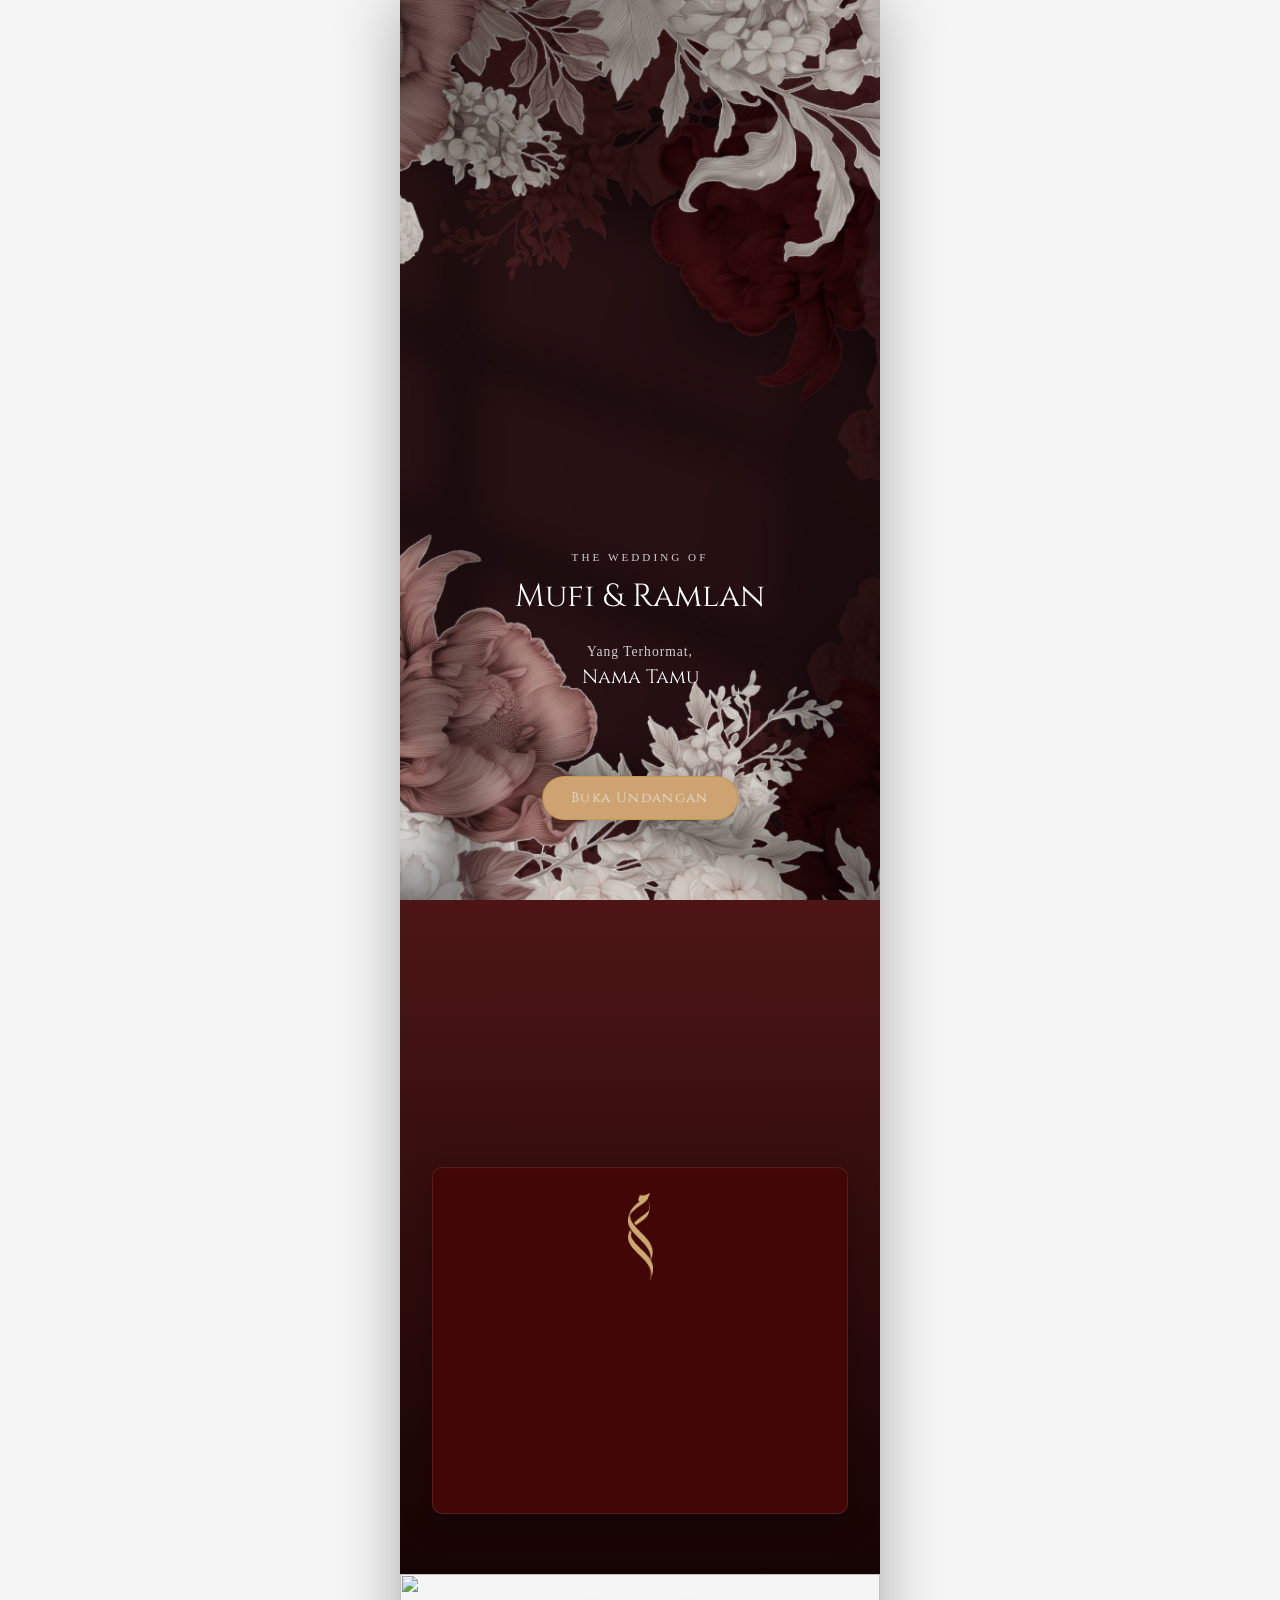
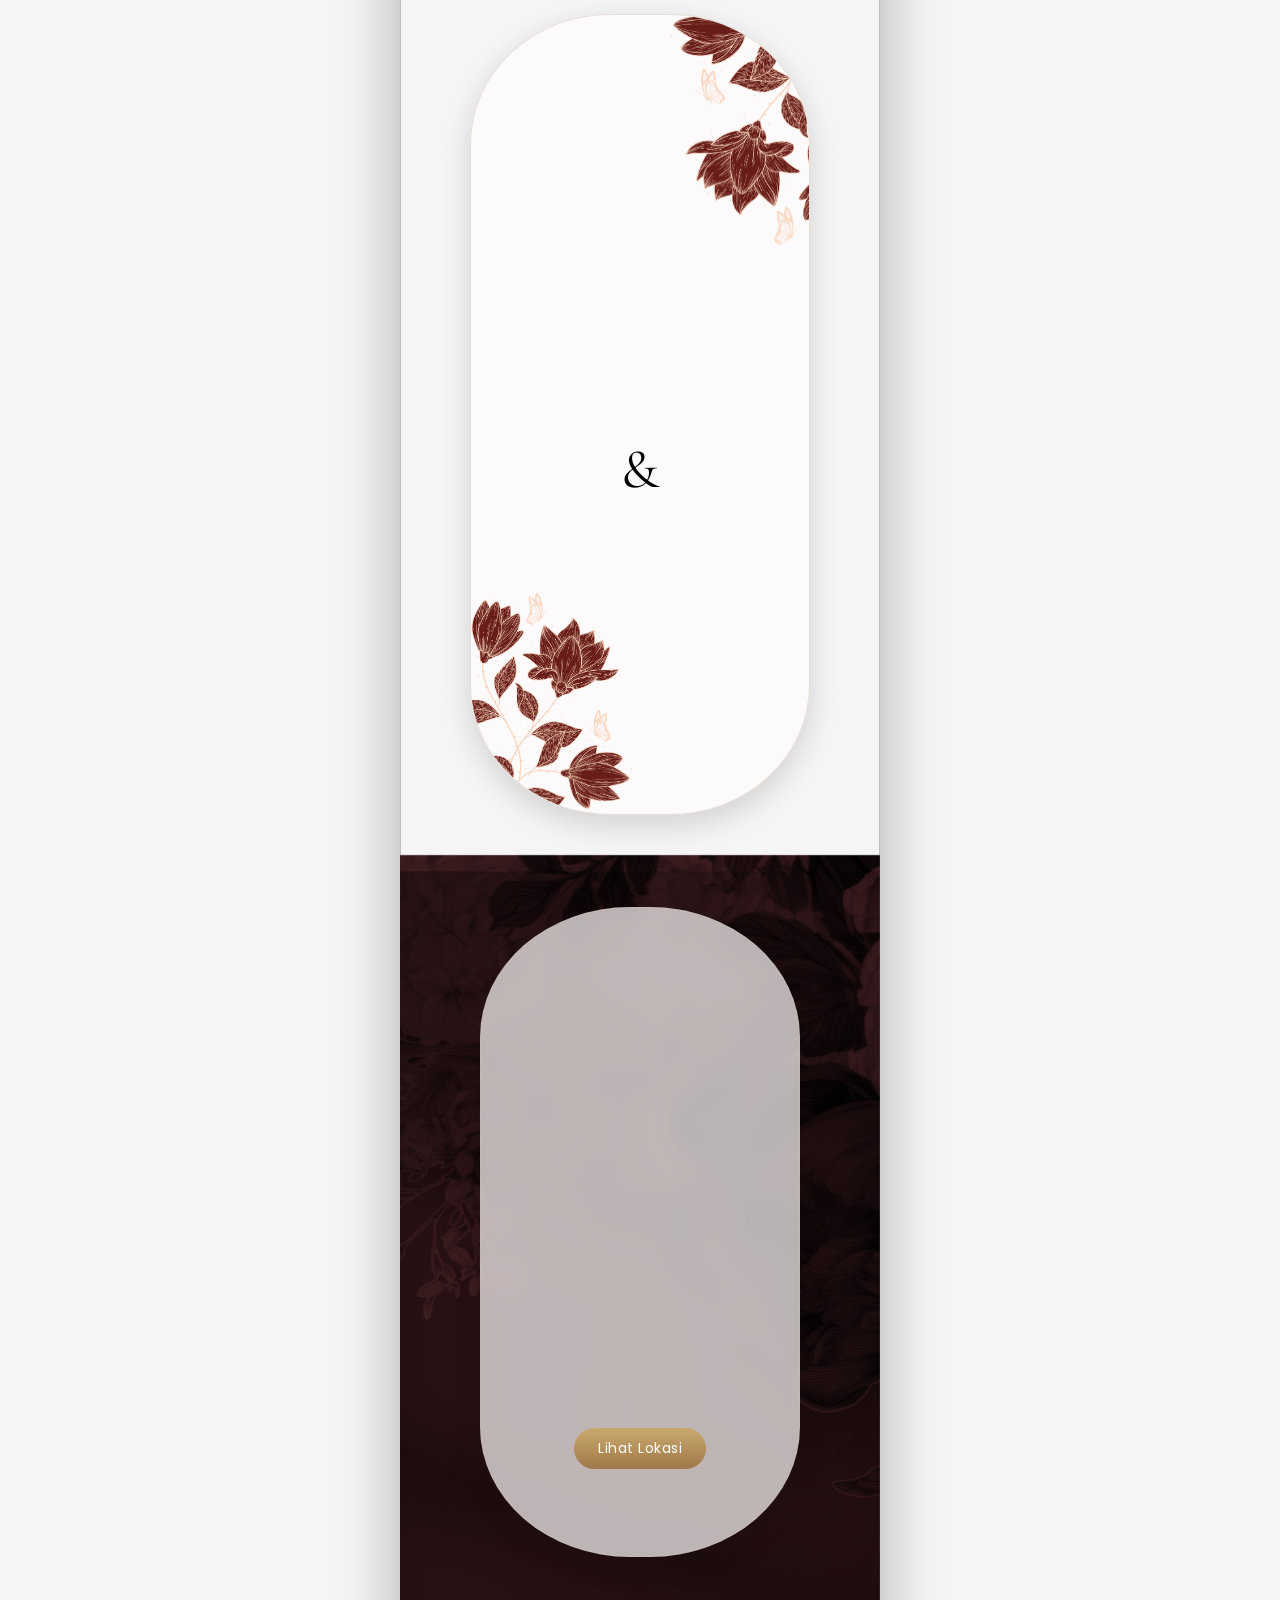
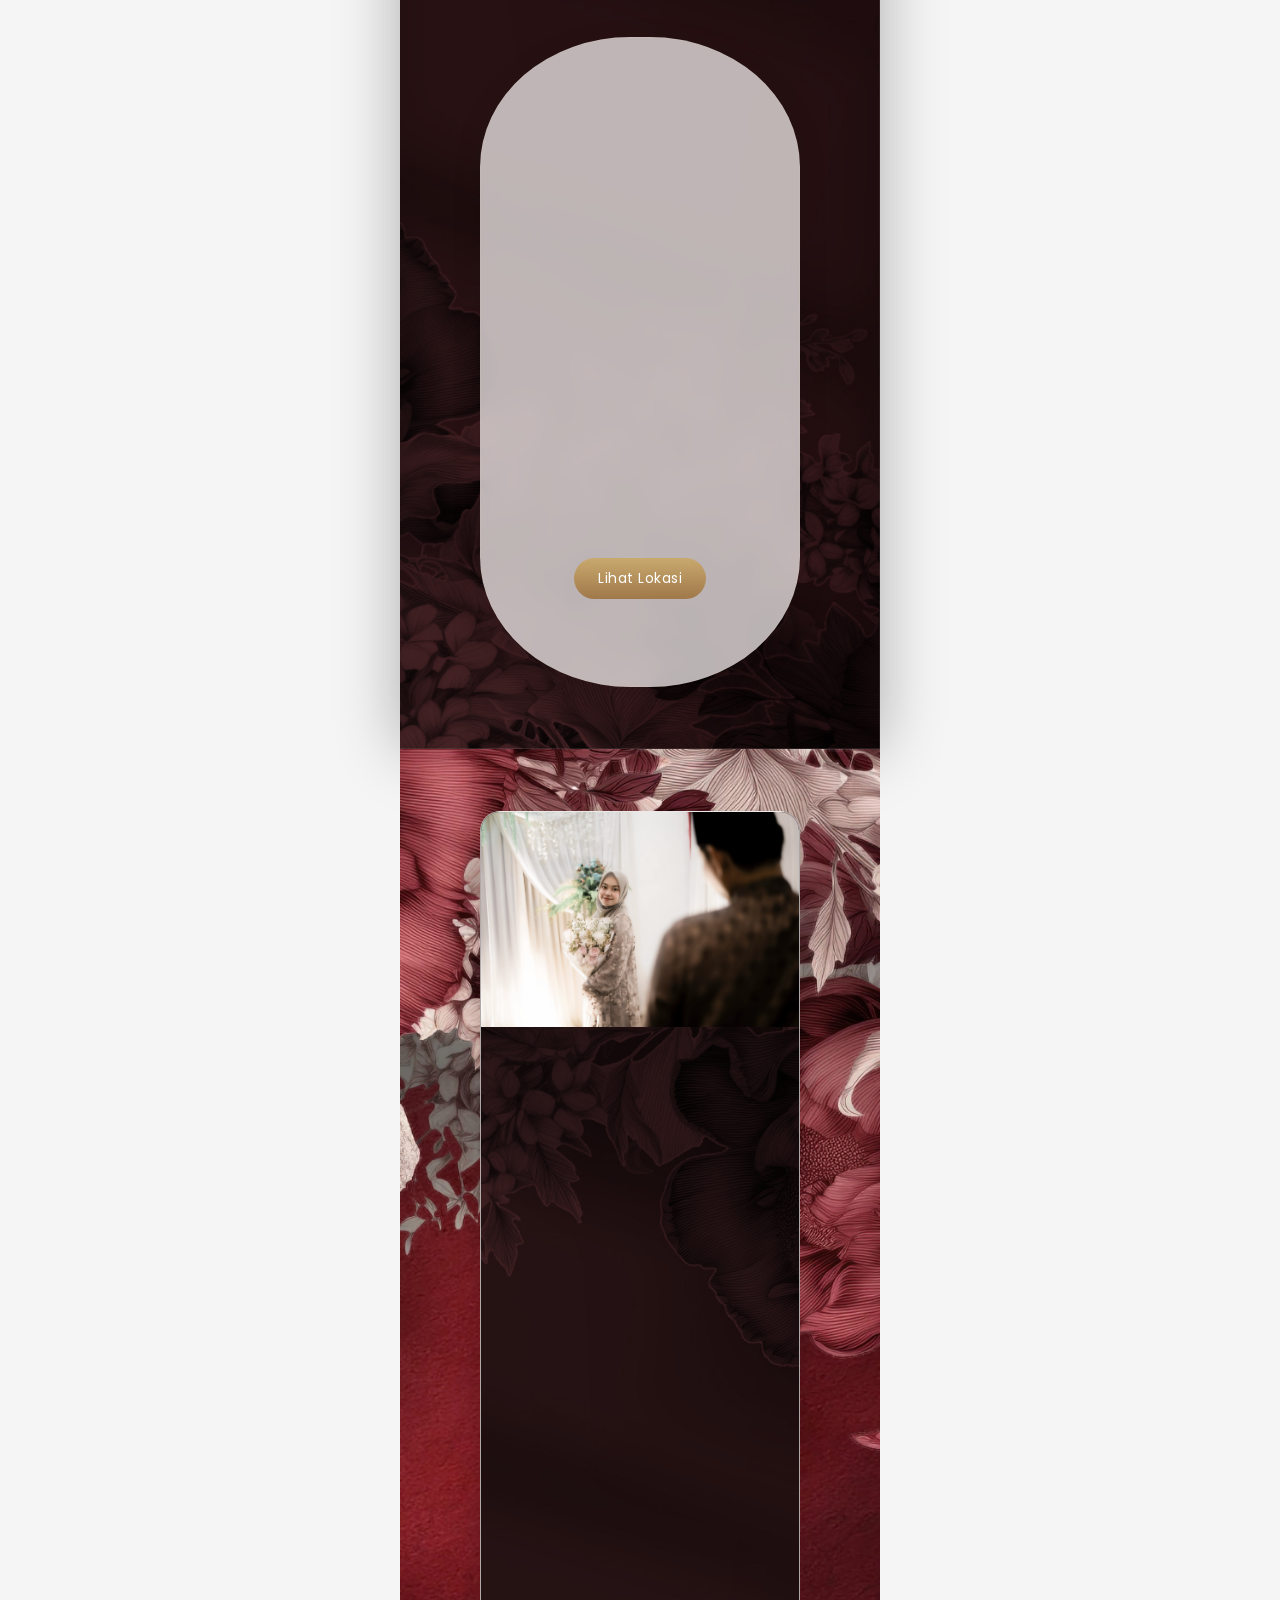
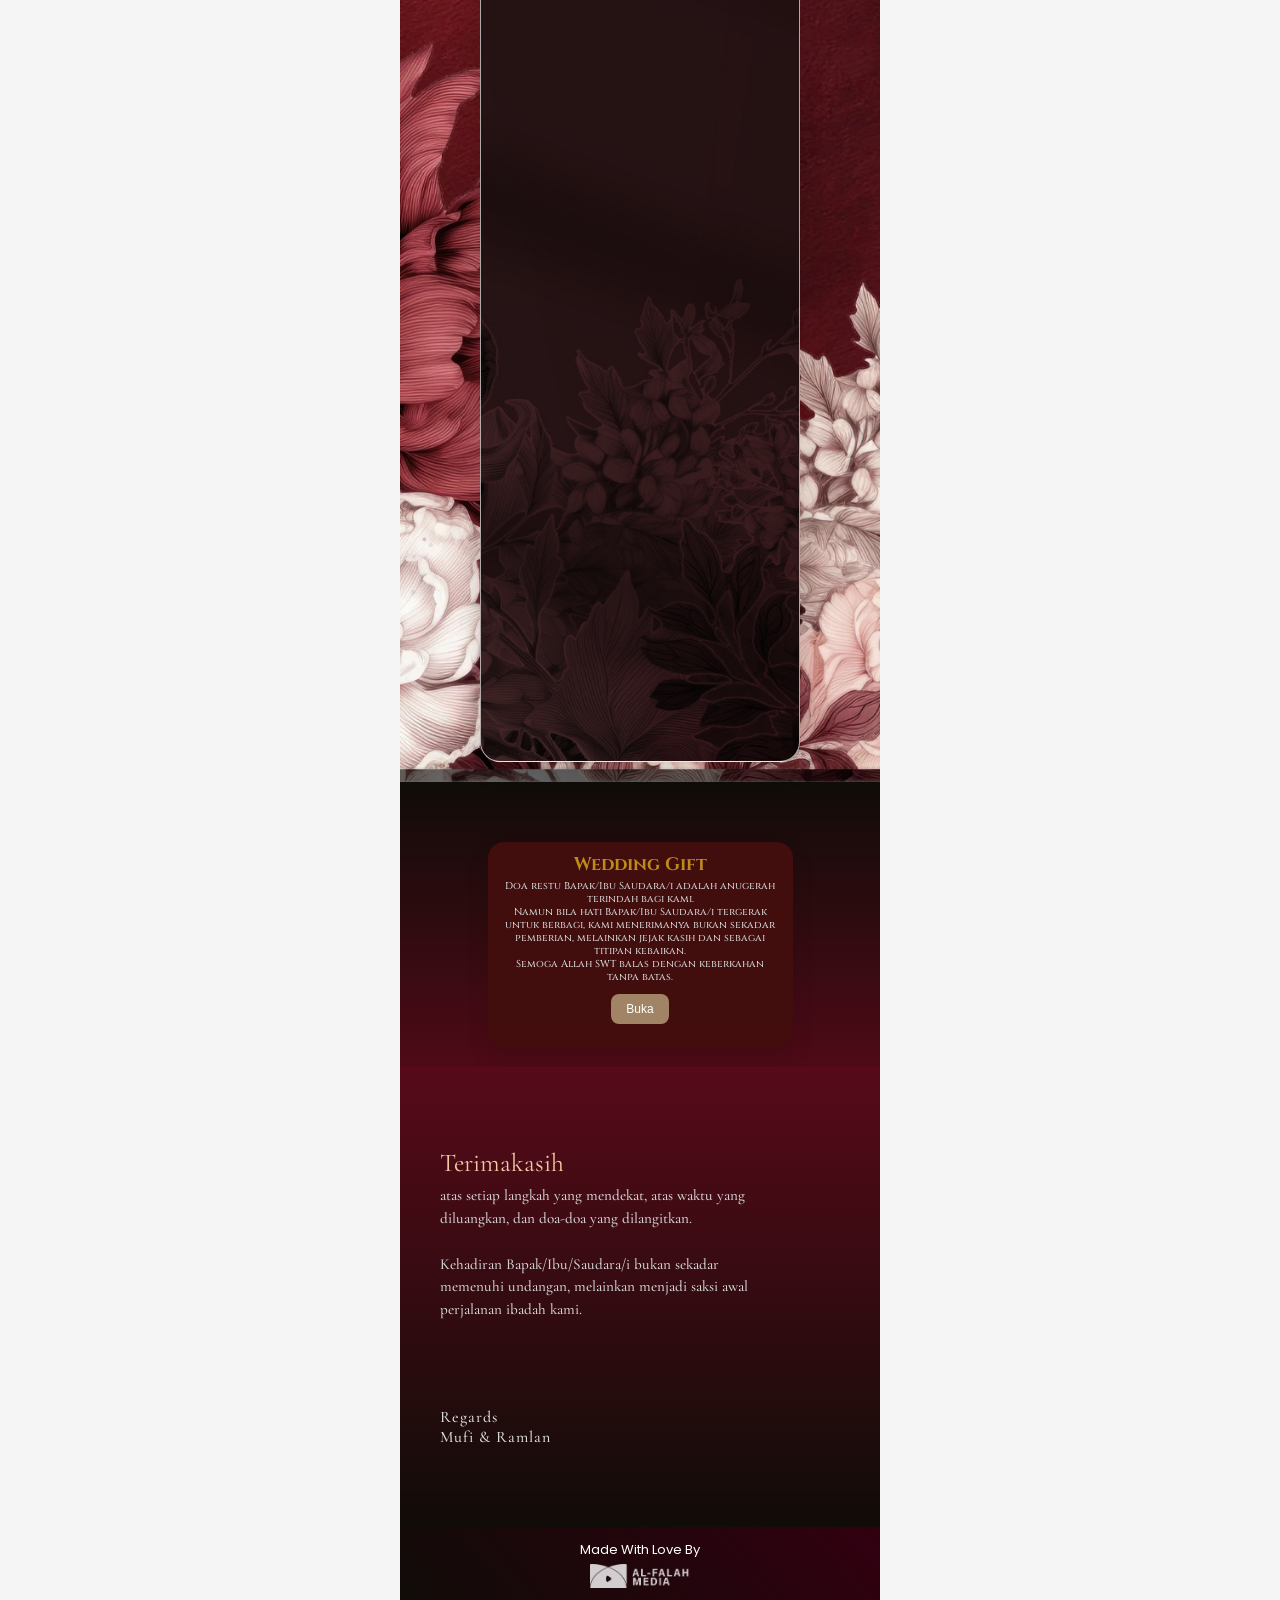
==== commit 652adb39: "1.0.0" ====
--- a/index.html
+++ b/index.html
@@ -27,11 +27,11 @@
     <div class="music-cover" id="musicCover">
       <div class="cover-inner">
 
-        <img src="./img/cover4.webp" alt="cover">
+        <img src="./img/BG MAROON-3.jpg.jpeg" alt="cover">
 
         <!-- TEXT OVERLAY -->
         <div class="cover-text">
-          <p class="top-text">THE WEDDING OF</p>
+          <p class="top-text ">THE WEDDING OF</p>
           <h1>Mufi & Ramlan</h1>
 
           <div class="guest">
@@ -42,7 +42,7 @@
 
         <!-- BUTTON -->
         <button class="music-btn" id="musicBtn" onclick="toggleMusic()">
-          ♪ Buka Undangan
+          Buka Undangan
         </button>
 
       </div>
@@ -218,7 +218,7 @@
     </section>
 
     <section class="love-story">
-      <h2 class="judul">Love Story</h2>
+      <h2 class="judul"></h2>
       <div class="card">
         <img src="./img/cover4.webp" alt="couple" class="gambar">
         <div class="konten">
--- a/css/index.css
+++ b/css/index.css
@@ -64,6 +64,7 @@
   left: 0;
   width: 100%;
   height: 100%;
+  object-fit: cover;
   display: flex;
   align-items: center;
   justify-content: center;
@@ -96,7 +97,7 @@
 /* TEXT */
 .cover-text {
   position: absolute;
-  bottom: 120px;
+  bottom: 210px;
   left: 0;
   width: 100%;
   text-align: center;
@@ -119,7 +120,9 @@
   font-family: 'Cinzel', serif;
   font-size: 2rem;
   margin: 6px 0 20px;
-}
+  font-weight: 400;
+}
+
 
 /* Guest */
 .guest {
@@ -145,11 +148,11 @@
 /* BUTTON */
 .music-btn {
   position: absolute;
-  bottom: 30px;
+  bottom: 80px;
   left: 50%;
   transform: translateX(-50%);
   
-  background: rgba(255, 249, 249, 0.85);
+  background: #cda471;
   backdrop-filter: blur(10px);
   border: 1px solid rgba(190, 138, 25, 0.4);
   border-radius: 50px;
@@ -157,7 +160,7 @@
   
   font-family: 'Cinzel', serif;
   font-size: 0.85rem;
-  color: #be8a19;
+  color: #e6e6e6;
   cursor: pointer;
   
   letter-spacing: 0.1em;
@@ -232,7 +235,7 @@
 }
 
 .thmb-text .color {
-  color: #d8b281;
+  color: #cda471;
 }
 
 .thmb-text h2 {
@@ -595,7 +598,7 @@
 
 .judul {
   text-align: center;
-  color: #c93e18;
+  color: #ffffff;
   margin-bottom: 20px;
   font-size: clamp(1.7rem, 4vw, 1.6rem); 
    font-family: 'Cinzel', serif;;
@@ -1081,7 +1084,7 @@
   flex-direction: column;
   font-size: 13px;
 
-  background: linear-gradient(390deg, #100C08, #320010);
+  background: linear-gradient(410deg, #100C08, #320010);
 }
 
 .name p {
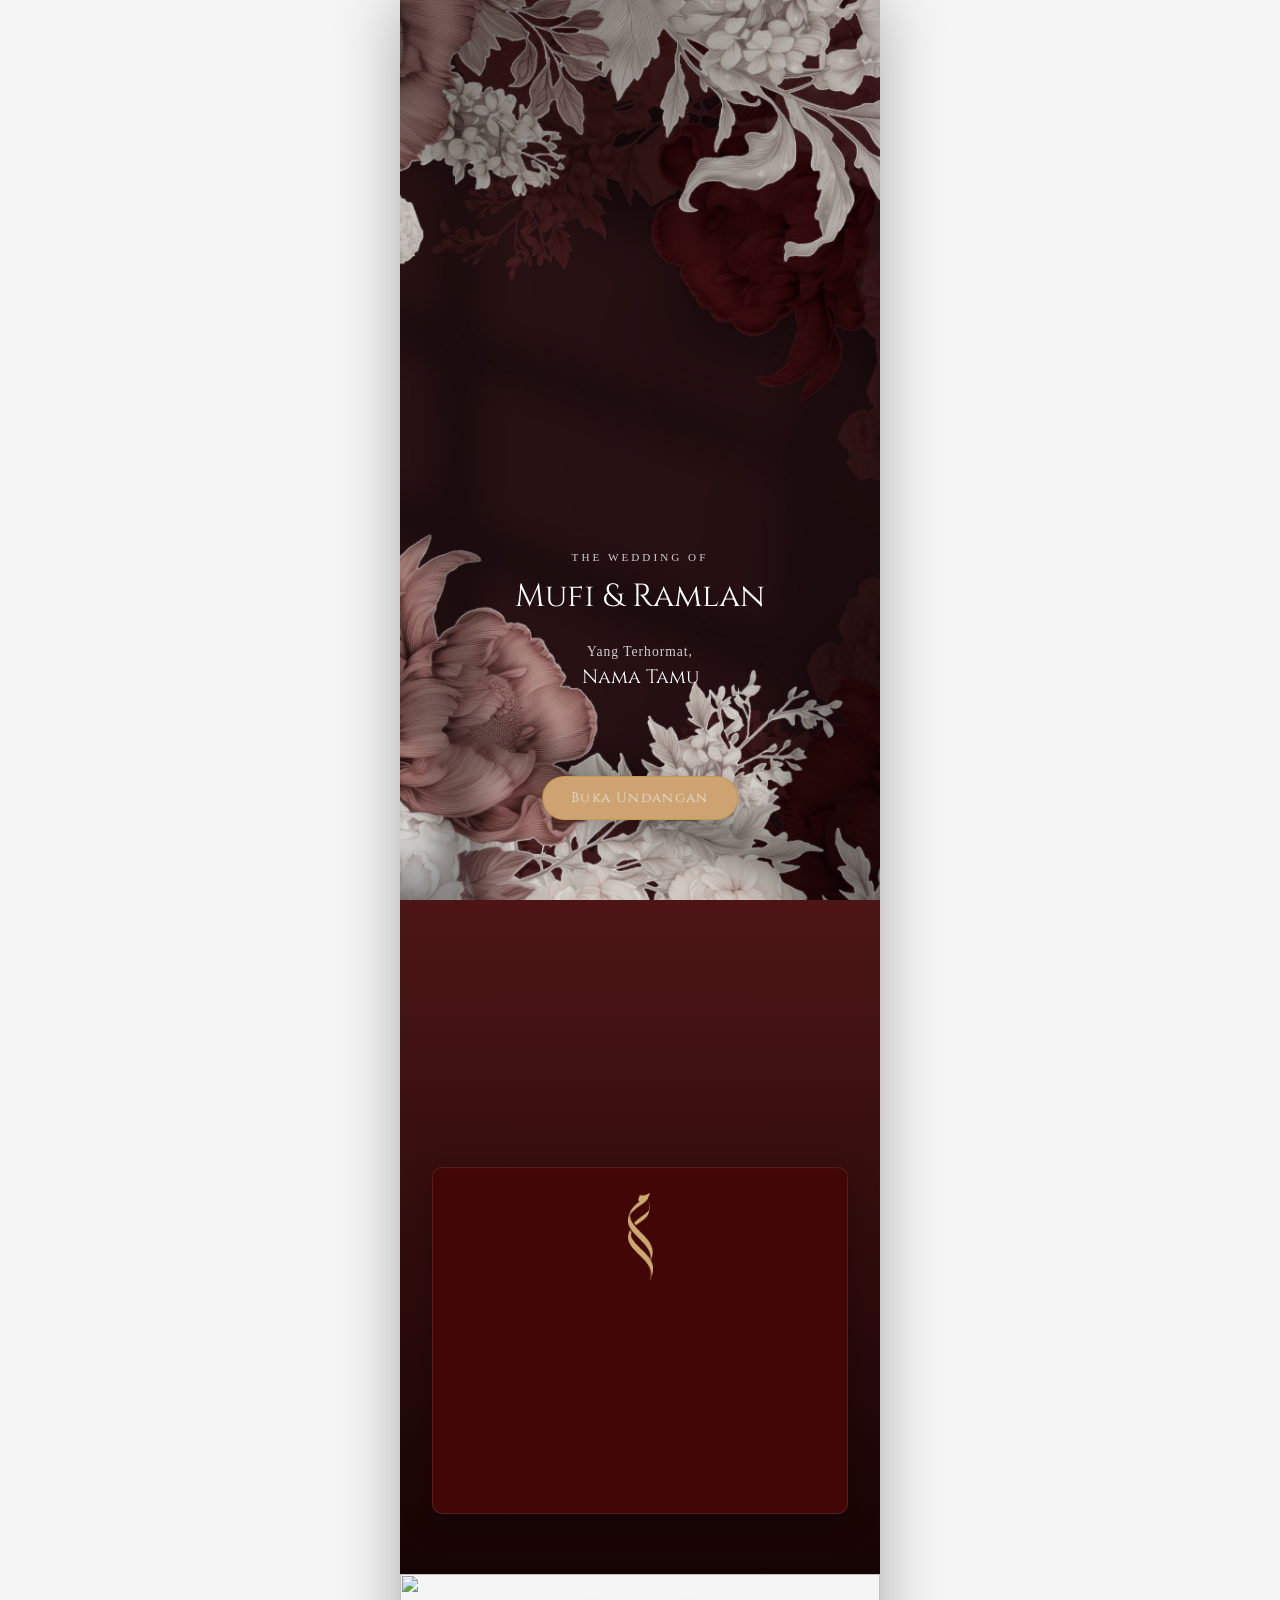
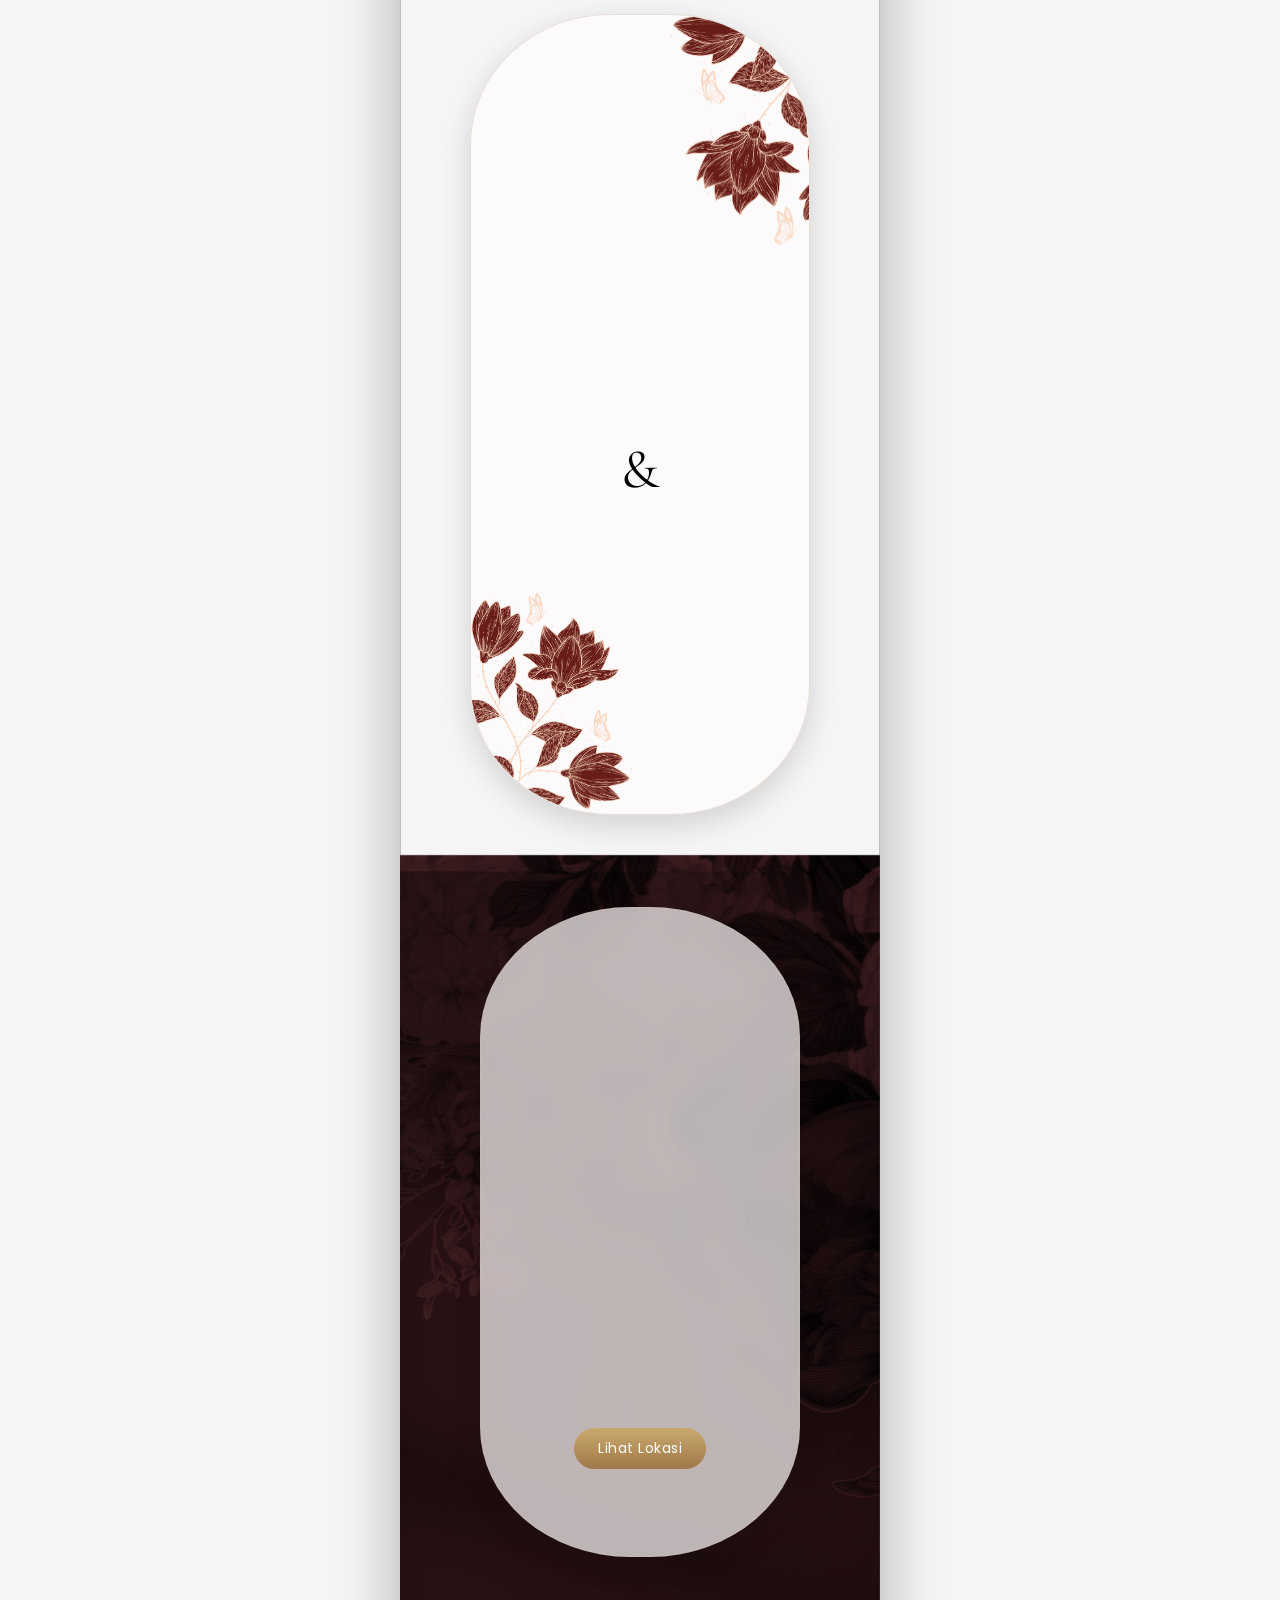
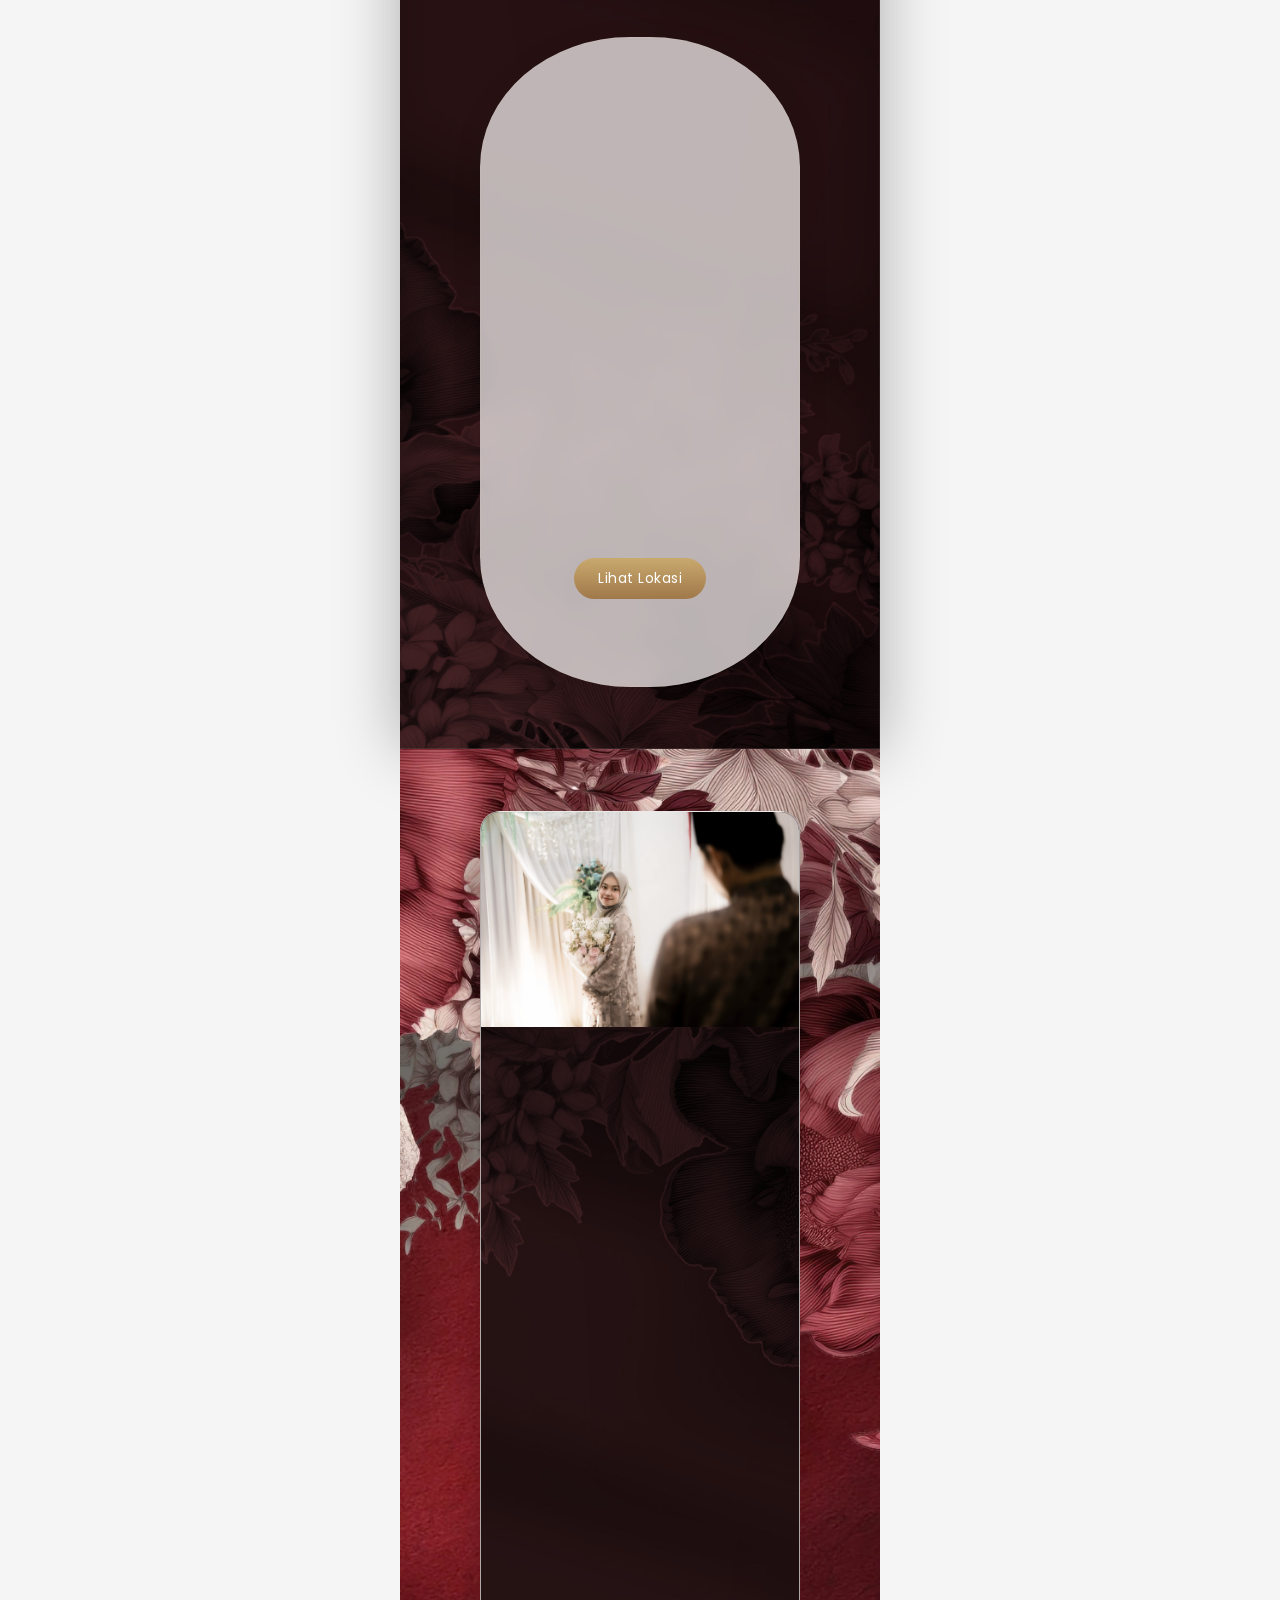
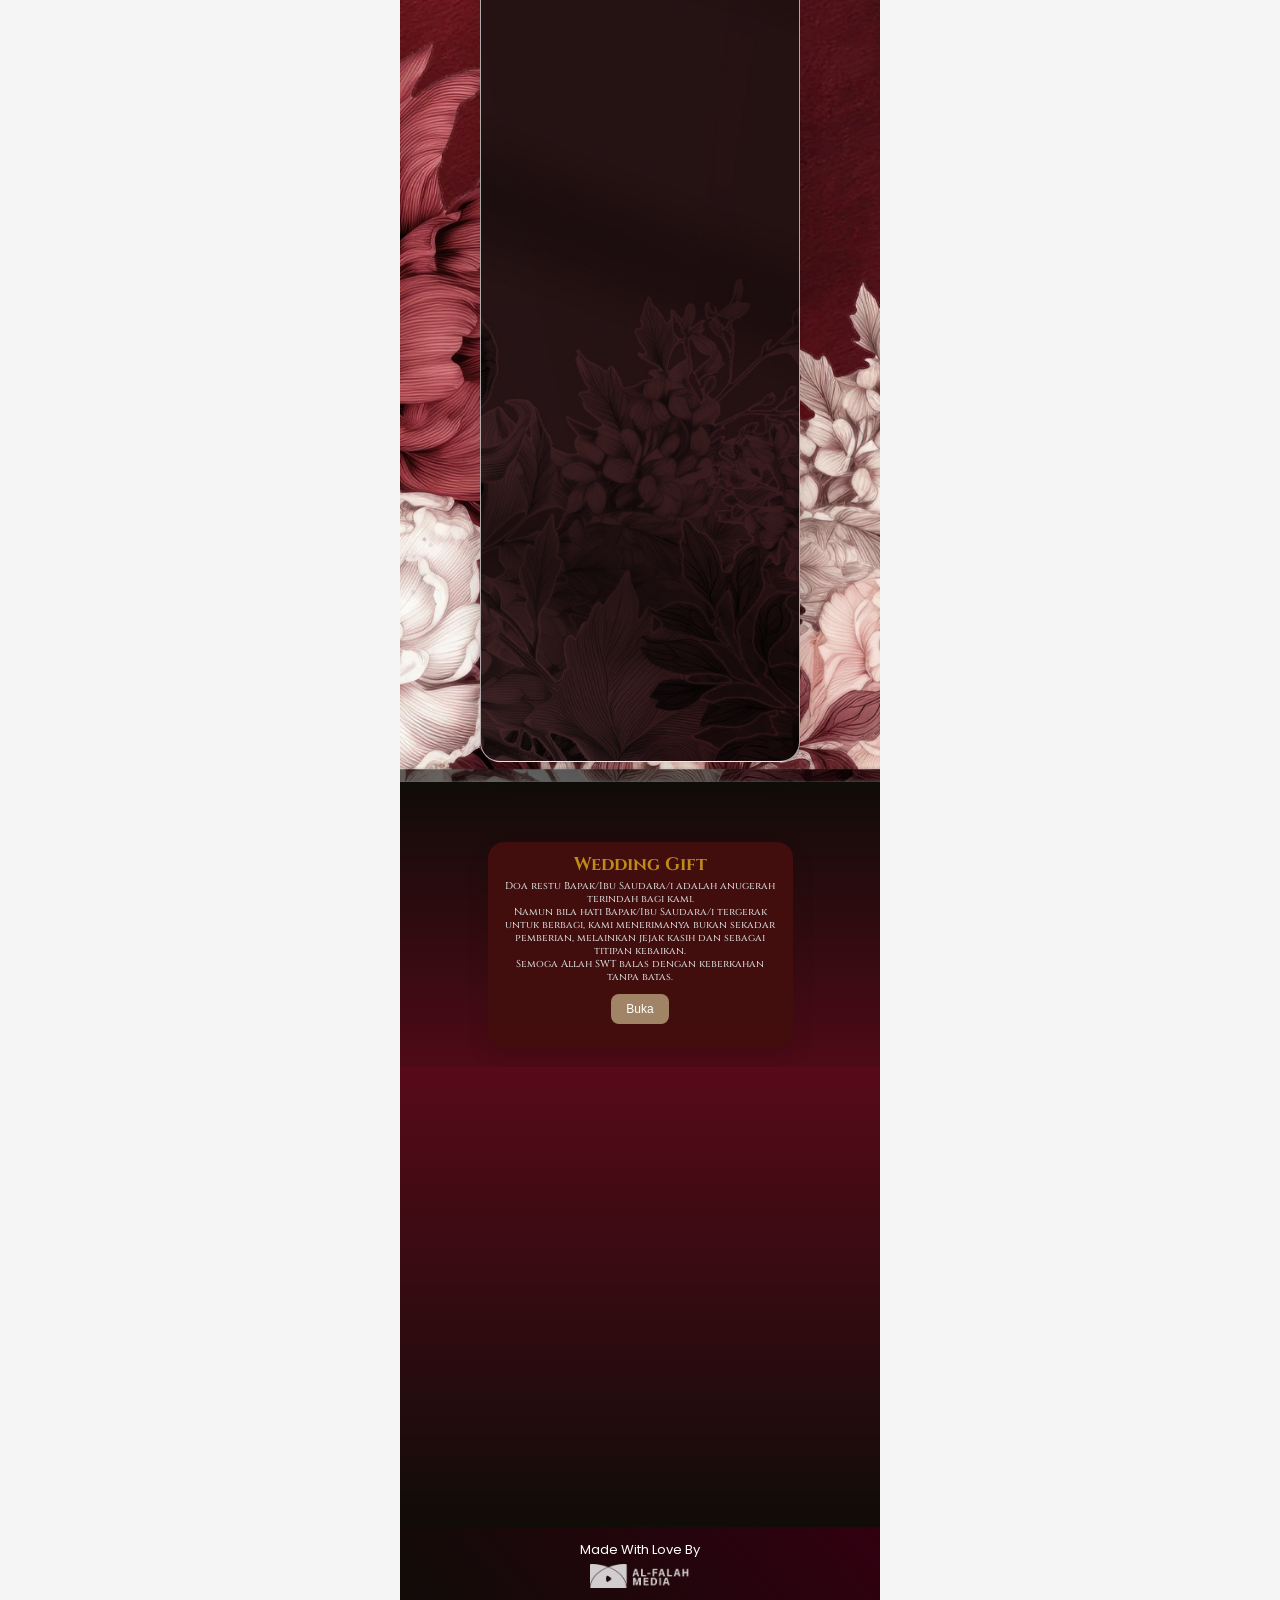
==== commit 2412df9b: "Update fade index.html" ====
--- a/index.html
+++ b/index.html
@@ -318,8 +318,8 @@
   </div> <!-- penutup .container -->
 
   <section class="closing-section">
-  <p class="closing-sub">Terimakasih</p>
-  <p class="closing-body">
+  <p class="closing-sub fade-down">Terimakasih</p>
+  <p class="closing-body fade-down">
  atas setiap langkah yang mendekat,
 atas waktu yang diluangkan,
 dan doa-doa yang dilangitkan. 
@@ -328,7 +328,7 @@
 Kehadiran Bapak/Ibu/Saudara/i bukan sekadar memenuhi undangan,
 melainkan menjadi saksi awal perjalanan ibadah kami. <br> <br> <br>
   </p>
-  <h2 class="closing-name">Regards <br>Mufi & Ramlan</h2>
+  <h2 class="closing-name fade-down">Regards <br>Mufi & Ramlan</h2>
 </section>
 <footer class="footer-section">
   <div class="name"><p>
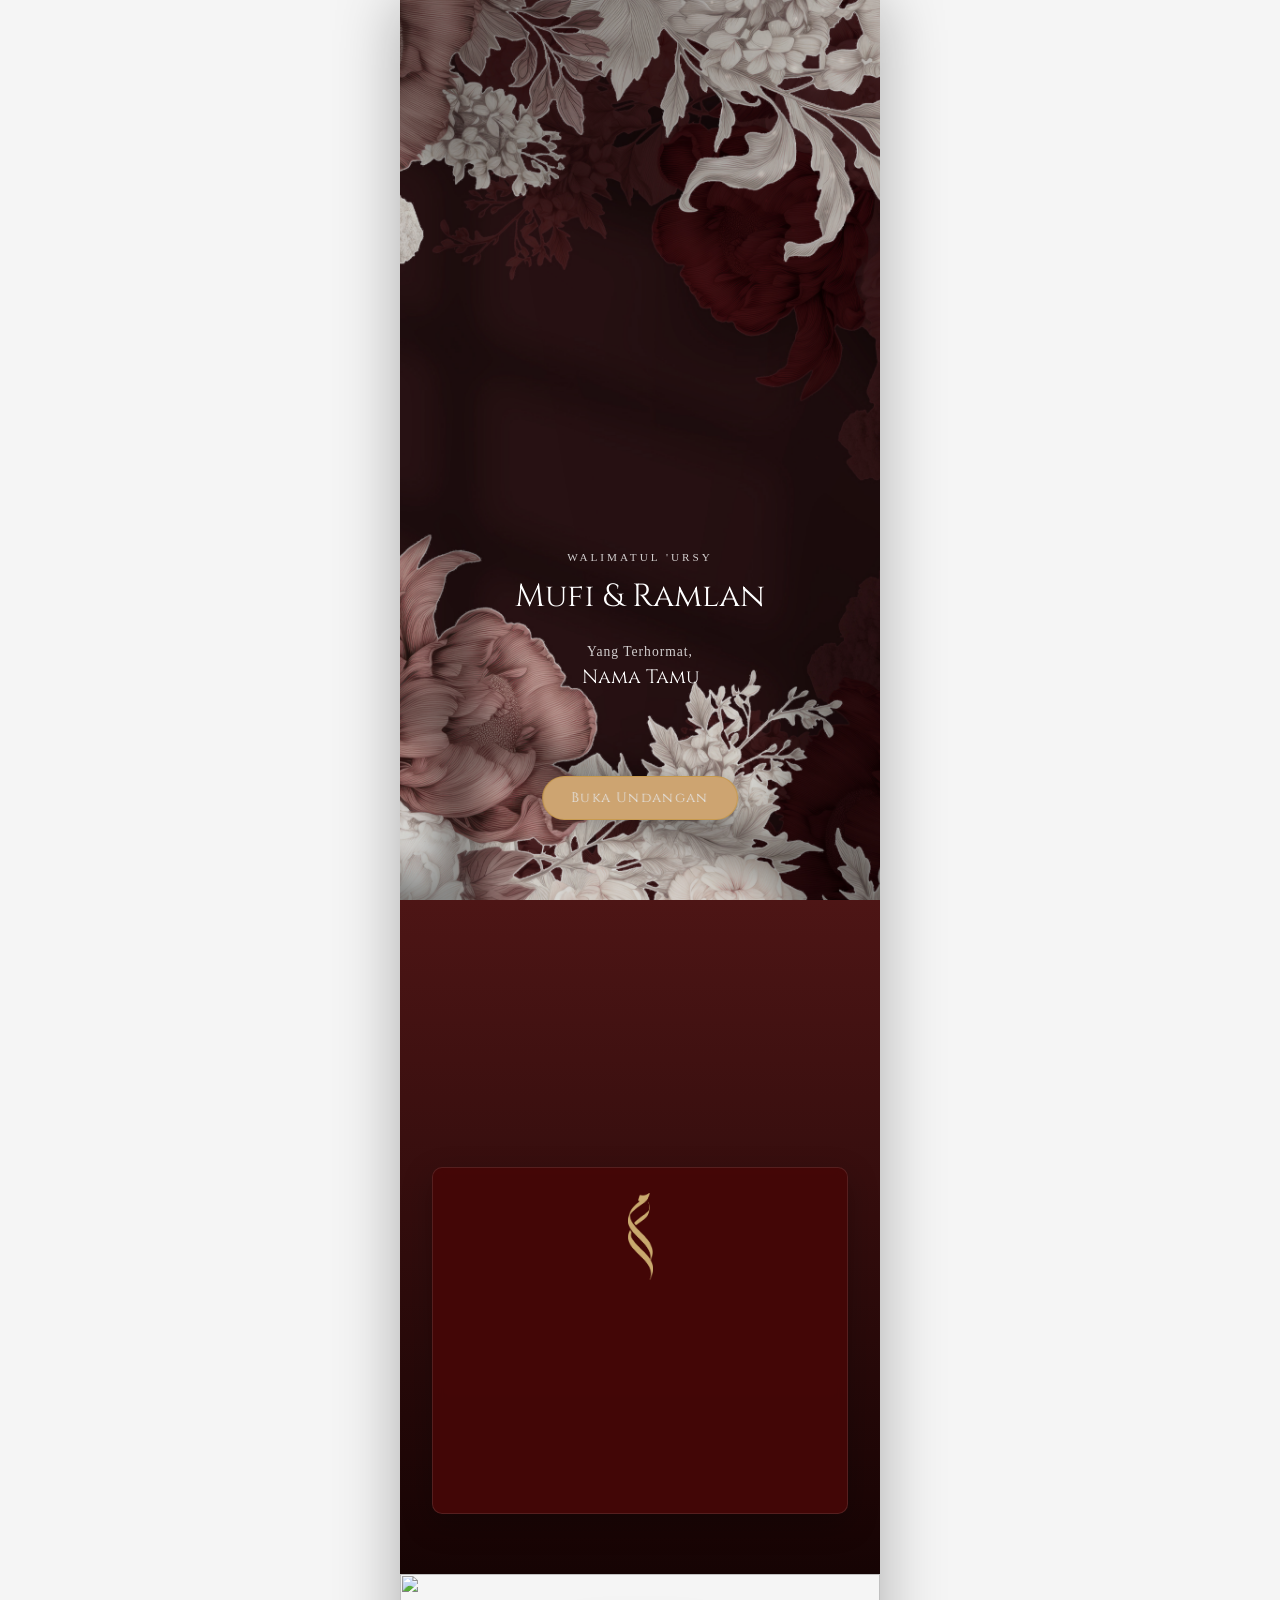
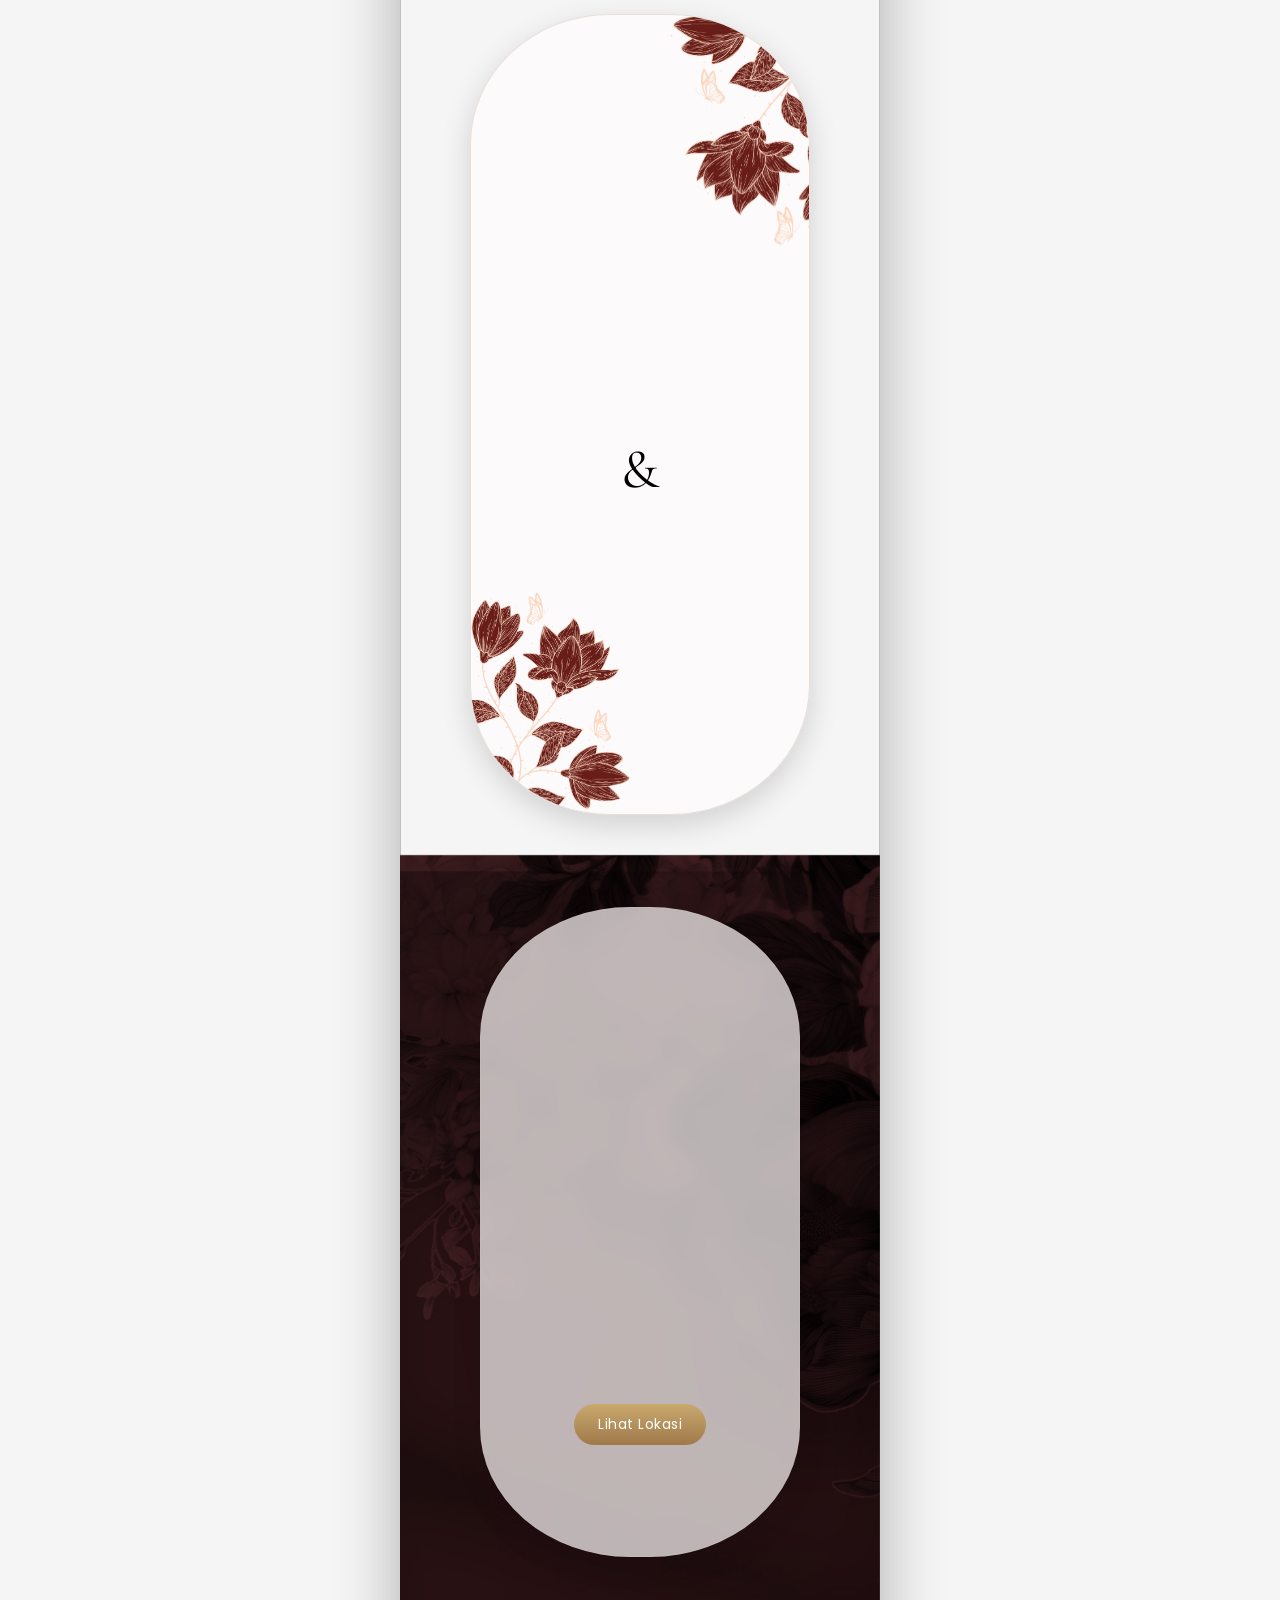
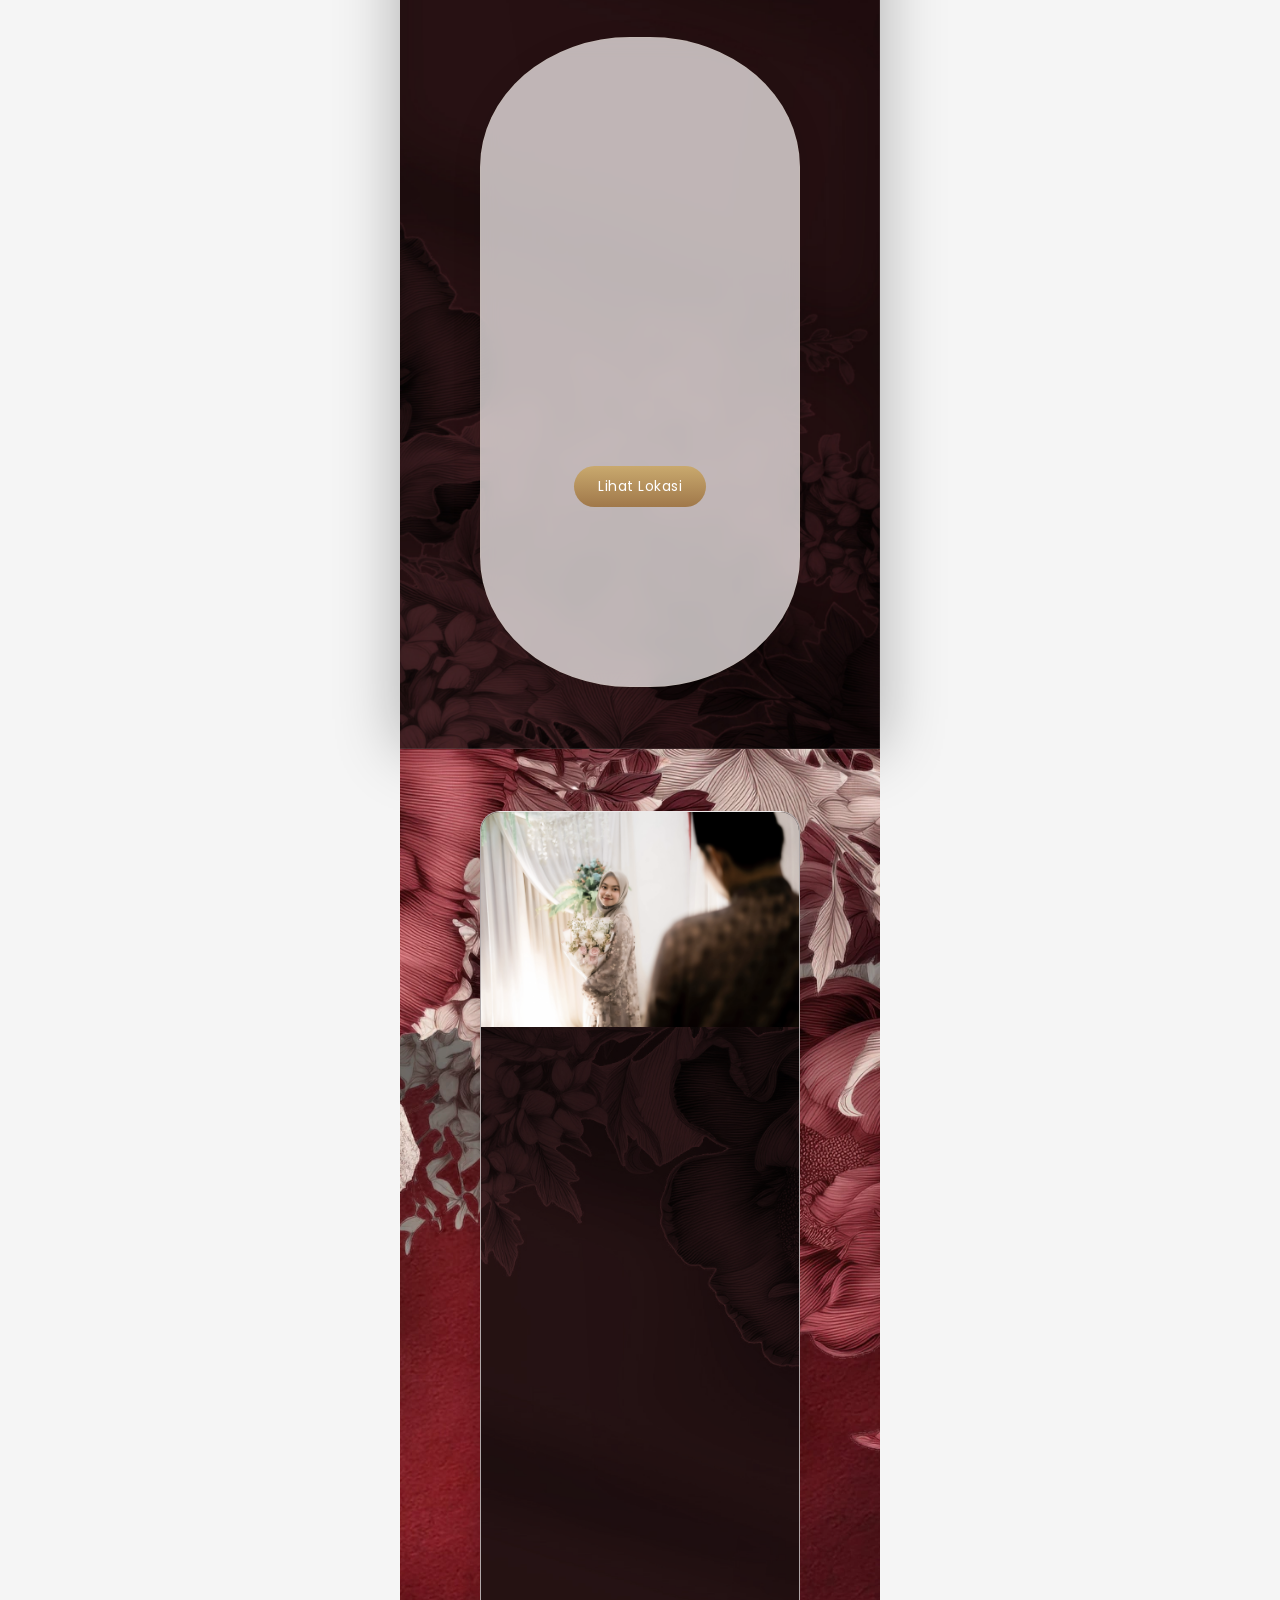
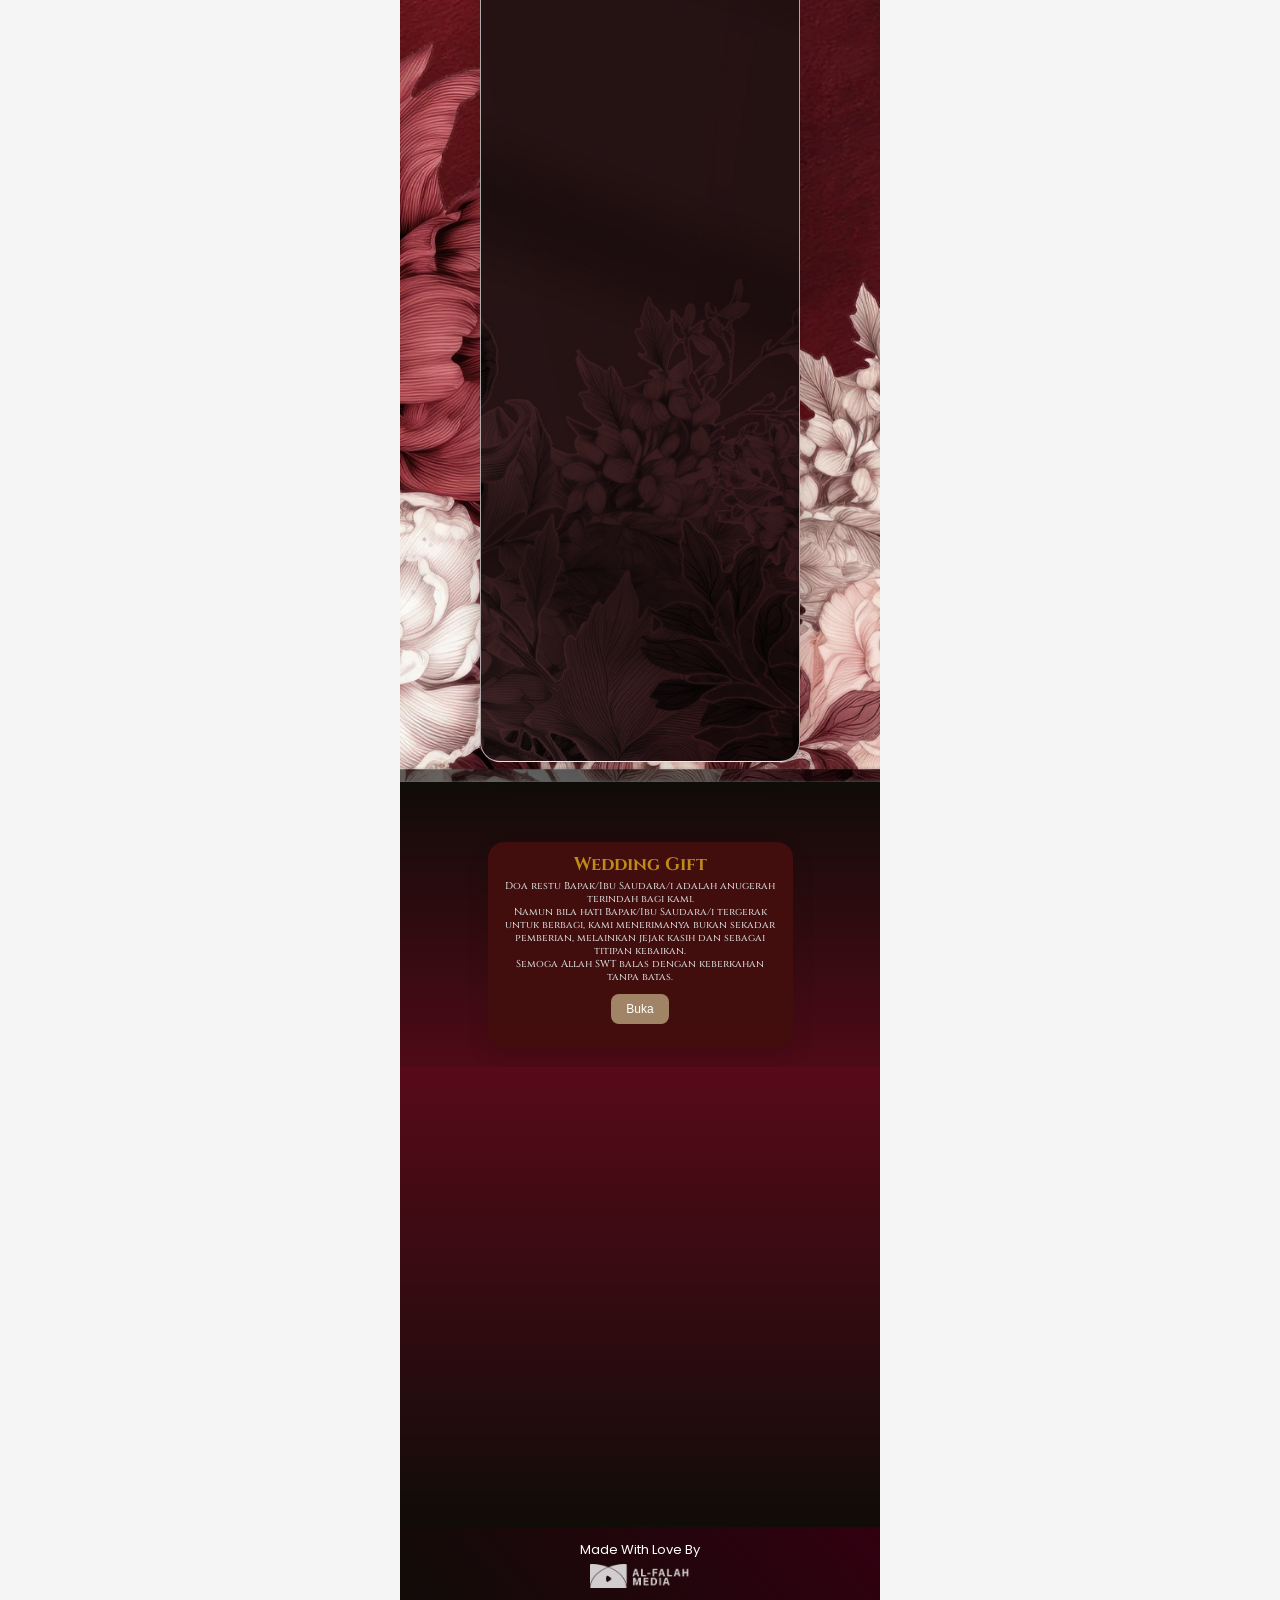
==== commit e489e3d0: "Update index.html" ====
--- a/index.html
+++ b/index.html
@@ -31,7 +31,7 @@
 
         <!-- TEXT OVERLAY -->
         <div class="cover-text">
-          <p class="top-text ">THE WEDDING OF</p>
+          <p class="top-text ">WALIMATUL 'URSY</p>
           <h1>Mufi & Ramlan</h1>
 
           <div class="guest">
@@ -54,9 +54,9 @@
         <img src="./img/frame-01.webp" alt="" class="frame">
 
         <div class="thmb-text">
-          <p class="color">The Wedding Of</p>
+          <p class="color">Walimatul 'Ursy</p>
           <h2>Mufi & Ramlan</h2>
-          <p>Senin, 18 Mei 2026</p>
+          <p>Minggu, 5 Juli 2026</p>
         </div>
       </div>
     </div>
@@ -117,7 +117,7 @@
         <div class="profil-text">
           <p class="fade-down">
             Tanpa mengurangi rasa hormat. Kami mengundang Bapak/Ibu/Saudara/i serta kerabat sekalian
-            untuk menghadiri acara pernikahan kami :
+            untuk menghadiri acara Walimatul 'Ursy kami :
           </p>
         </div>
 
@@ -152,21 +152,21 @@
 <div class="card-ornament card-ornament--bottom" aria-hidden="true">
     <img src="./img/FLOWER-3.png" alt="">
   </div>
-        <h2 class="event-title fade-down">AKAD NIKAH</h2>
+        <h2 class="event-title fade-down">Walimatul 'Ursy</h2>
 
         <div class="event-date">
-          <span class="day-label fade-down">SENIN</span>
-          <span class="day-number fade-up"><h1>18</h1></span>
-          <span class="month-label fade-up">MEI</span>
+          <span class="day-label fade-down">Minggu </span>
+          <span class="day-number fade-up"><h1>5</h1></span>
+          <span class="month-label fade-up">Juli</span>
           <span class="year-label fade-up">2026</span>
         </div>
 
         <p class="event-time fade-down">Pukul : 08:00 WIB</p>
         <p class="event-place fade-down">
-          Tempat : <br><strong>Kediaman Mempelai Wanita</strong><br>
-          (Pondok Pesanten Daarul Musyawarah)
-          Kp. Nyalindung Rt/Rw 002/010 <br>
-          Desa Panyindangan Kec. Cibinong Kab.Cianjur, Jawa Barat
+          Tempat : <br><strong>Kediaman Mempelai Pria</strong><br>
+          Kp. Junti Kaum RT/11 RW /6 
+          Desa Kutagandok Kec. Kutawaluya Kab. Karawang <br>
+          (depan Masjid Jami Al-Bidayah)
         </p>
 
         <a href="https://maps.google.com/?q=Kp.+Nyalindung+Desa+Panyindangan+Cibinong+Cianjur"
@@ -180,38 +180,34 @@
       </div>
 
 
-      <div class="event-card">
-        <div class="card-ornament card-ornament--bottom" aria-hidden="true">
+<div class="event-card">
+  <div class="card-ornament card-ornament--bottom" aria-hidden="true">
     <img src="./img/FLOWER-3.png" alt="">
   </div>
 
-        <h2 class="event-title fade-down">RESEPSI</h2>
-
-        <div class="event-date">
-          <span class="day-label fade-down">SENIN</span>
-          <span class="day-number fade-up"><h1>18</h1></span>
-          <span class="month-label fade-up">MEI</span>
-          <span class="year-label fade-up">2026</span>
-        </div>
-
-        <p class="event-time fade-down">Pukul : 10:00 WIB – Selesai</p>
-        <p class="event-place fade-down">
-          Tempat : <br><strong>Kediaman Mempelai Wanita</strong><br>
-          (Pondok Pesanten Daarul Musyawarah)
-          Kp. Nyalindung Rt/Rw 002/010 <br>
-          Desa Panyindangan Kec. Cibinong Kab.Cianjur, Jawa Barat
-        </p>
-
-        <a href="https://maps.google.com/?q=Kp.+Nyalindung+Desa+Panyindangan+Cibinong+Cianjur"
-           target="_blank" class="btn-lokasi">
-          Lihat Lokasi
-        </a>
-              <div class="card-ornament card-ornament--top" aria-hidden="true">
+  <h2 class="event-title fade-down">TABLIGH AKBAR</h2>
+
+<p class="event-place fade-down" style="margin: 4px 0;">
+  Oleh : <strong>KH. TATANG HAERUDIN</strong>
+</p>
+
+<p class="event-place fade-down" style="margin: 4px 0;">
+  DAN
+</p>
+
+<p class="event-place fade-down" style="margin: 4px 0;">
+  <strong>HAFLAH TILAWATIL QUR'AN</strong><br>
+  QORI-QORI PROVINSI & NASIONAL
+</p>
+  <a href="https://maps.google.com/?q=Kp.+Nyalindung+Desa+Panyindangan+Cibinong+Cianjur"
+     target="_blank" class="btn-lokasi">
+    Lihat Lokasi
+  </a>
+
+  <div class="card-ornament card-ornament--top" aria-hidden="true">
     <img src="./img/FLOWER-3.png" alt="">
   </div>
-
-      </div>
-
+</div>
 
 </div>
 
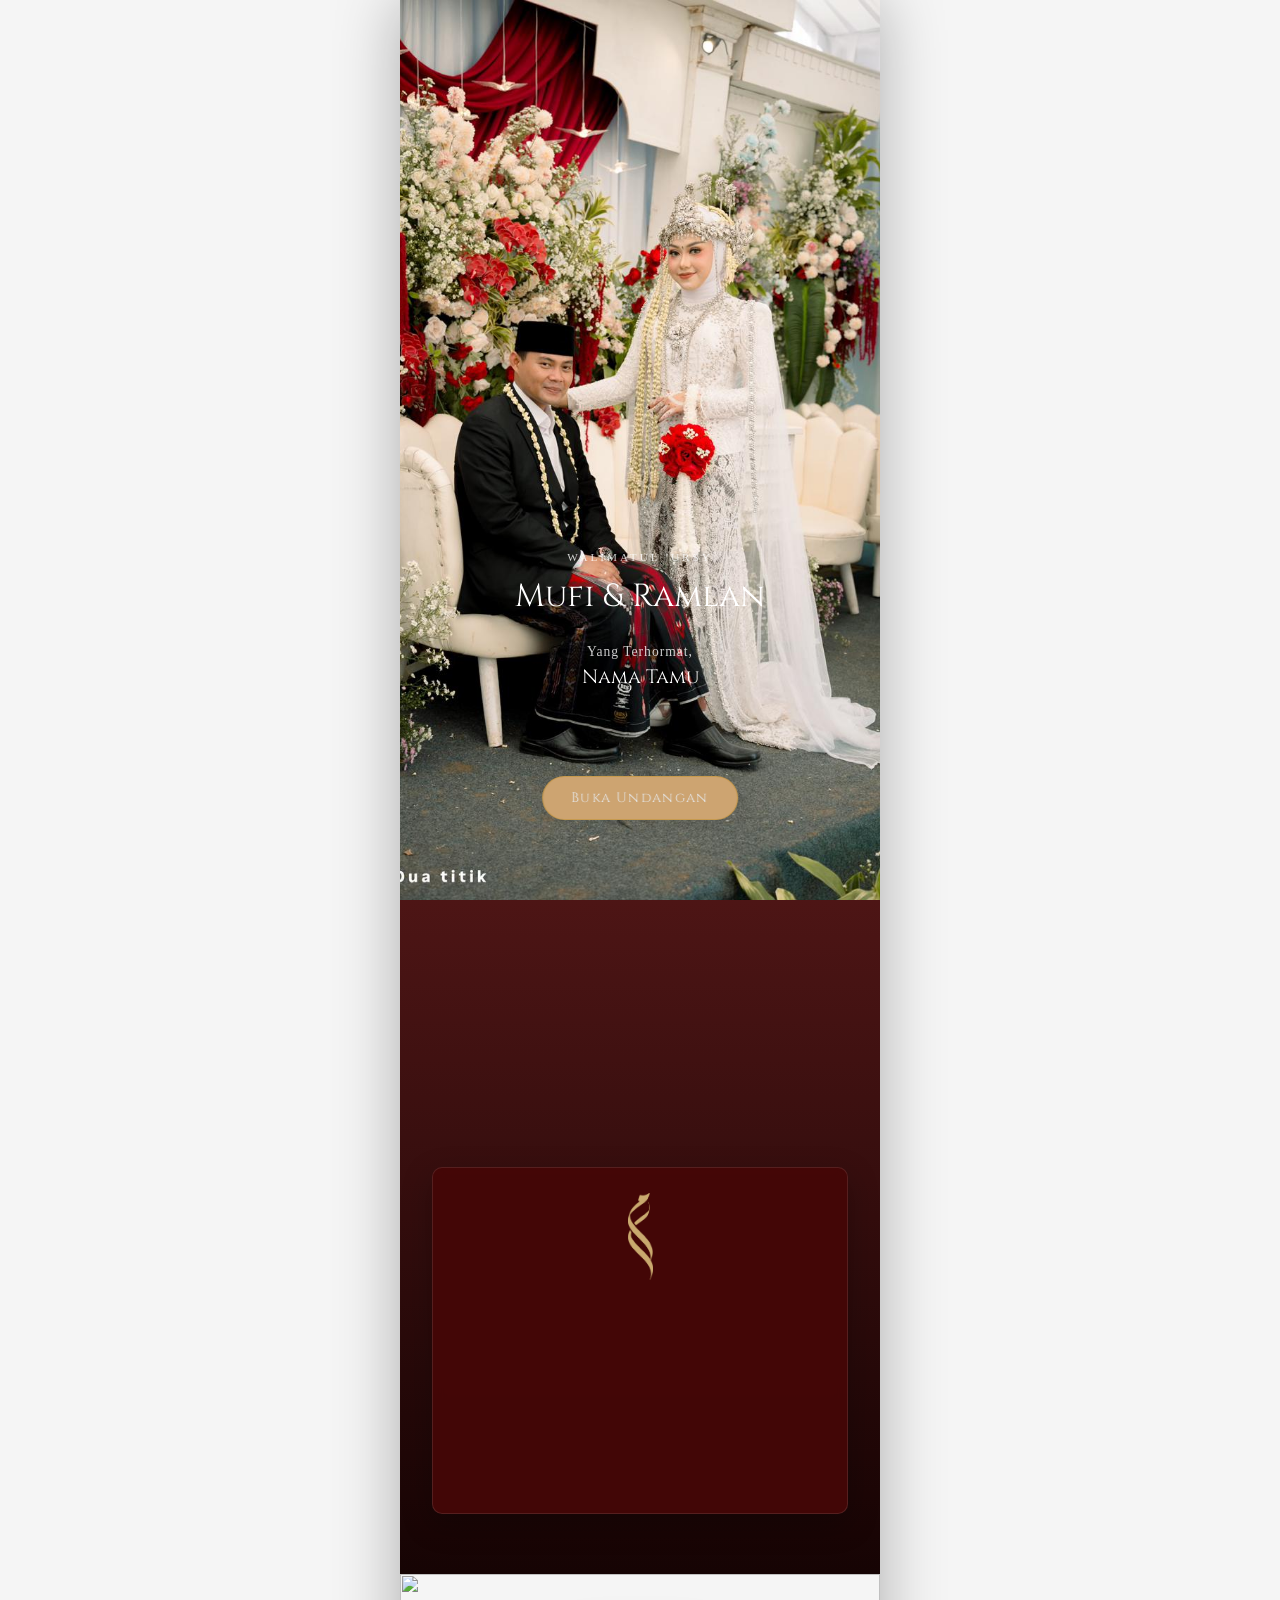
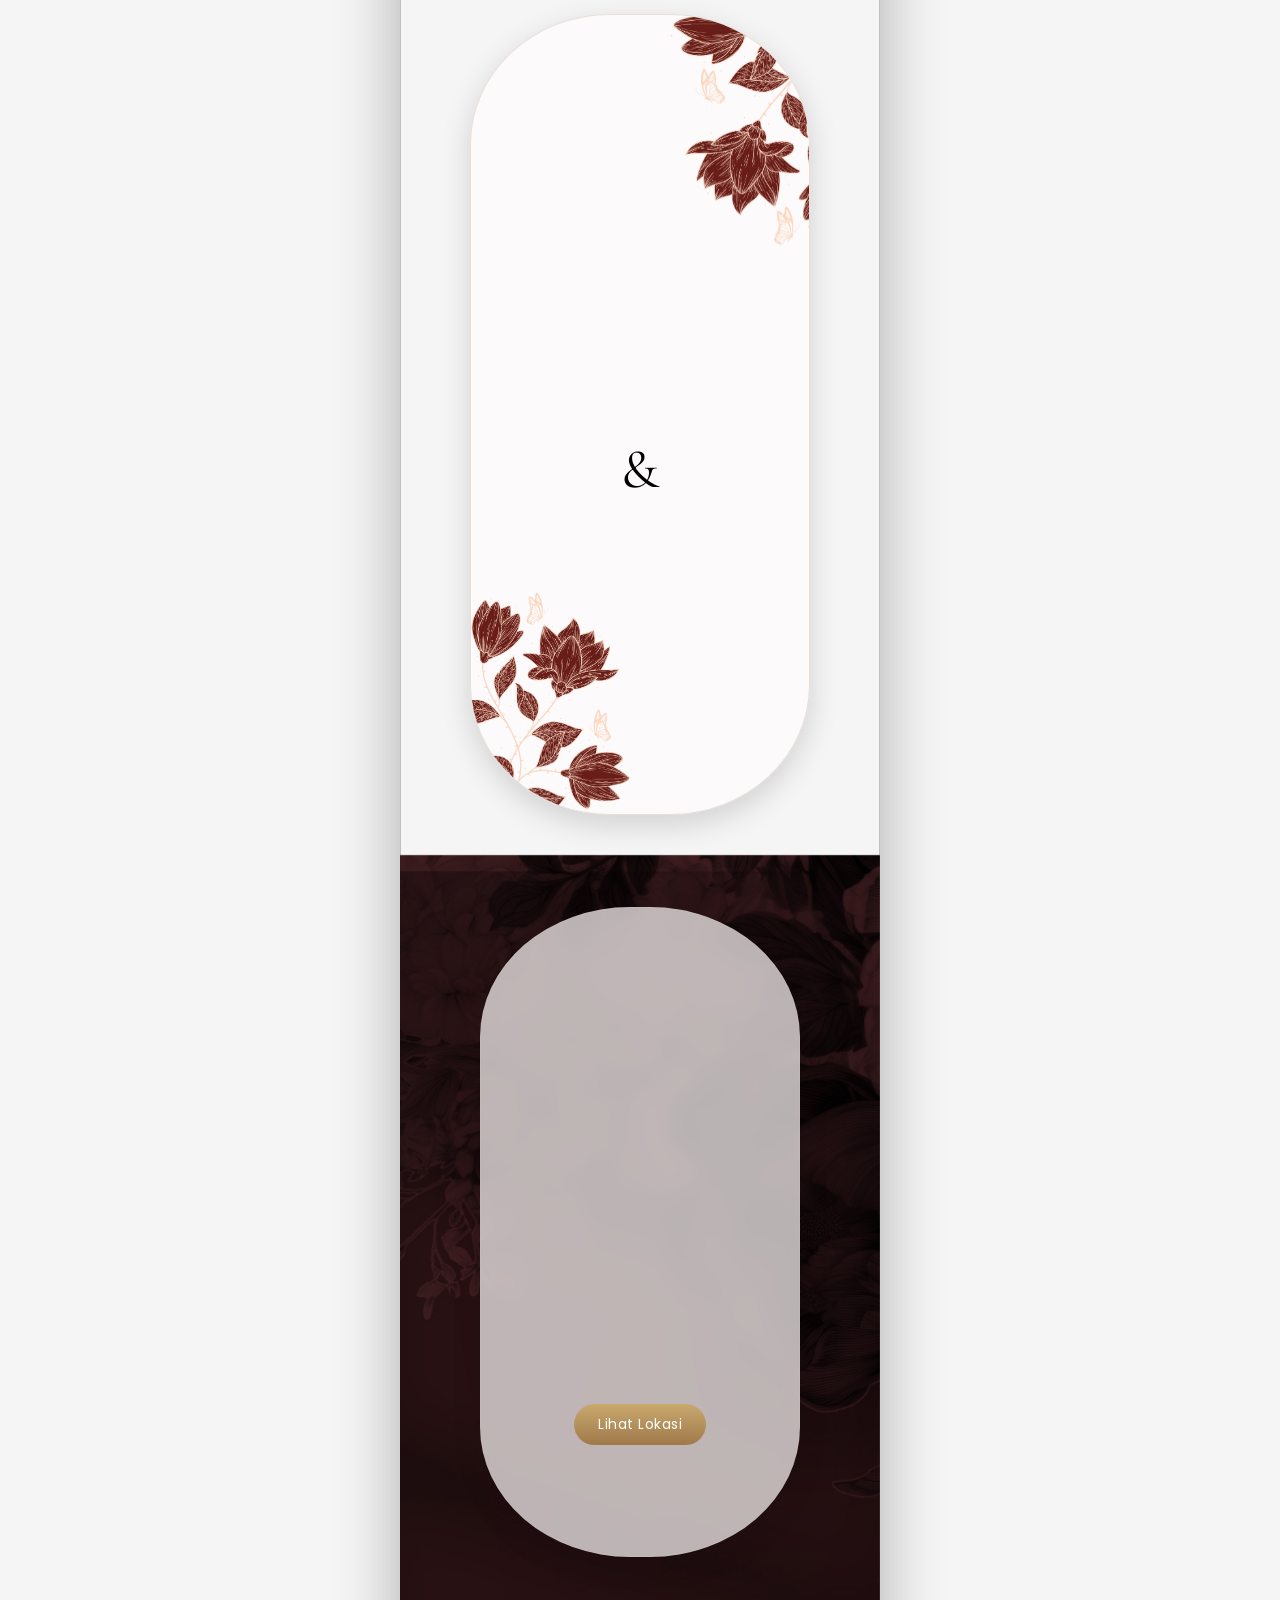
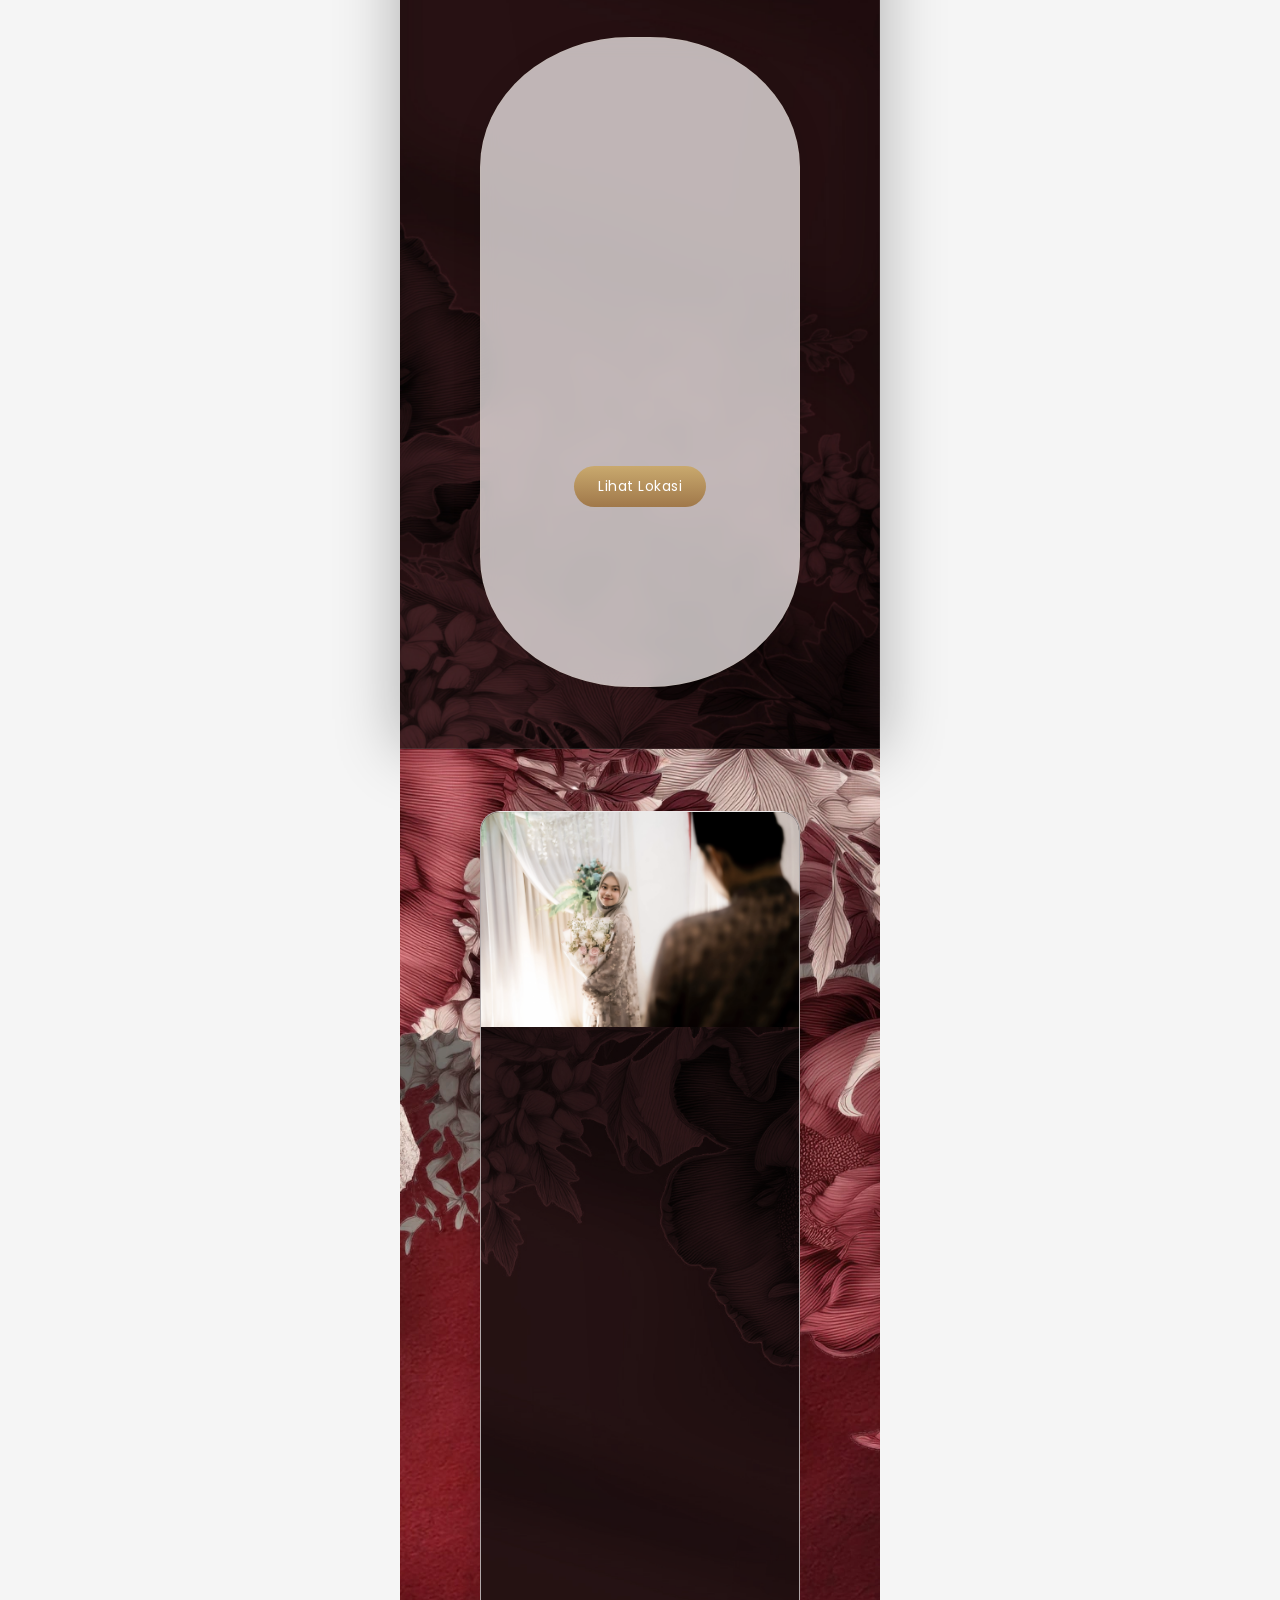
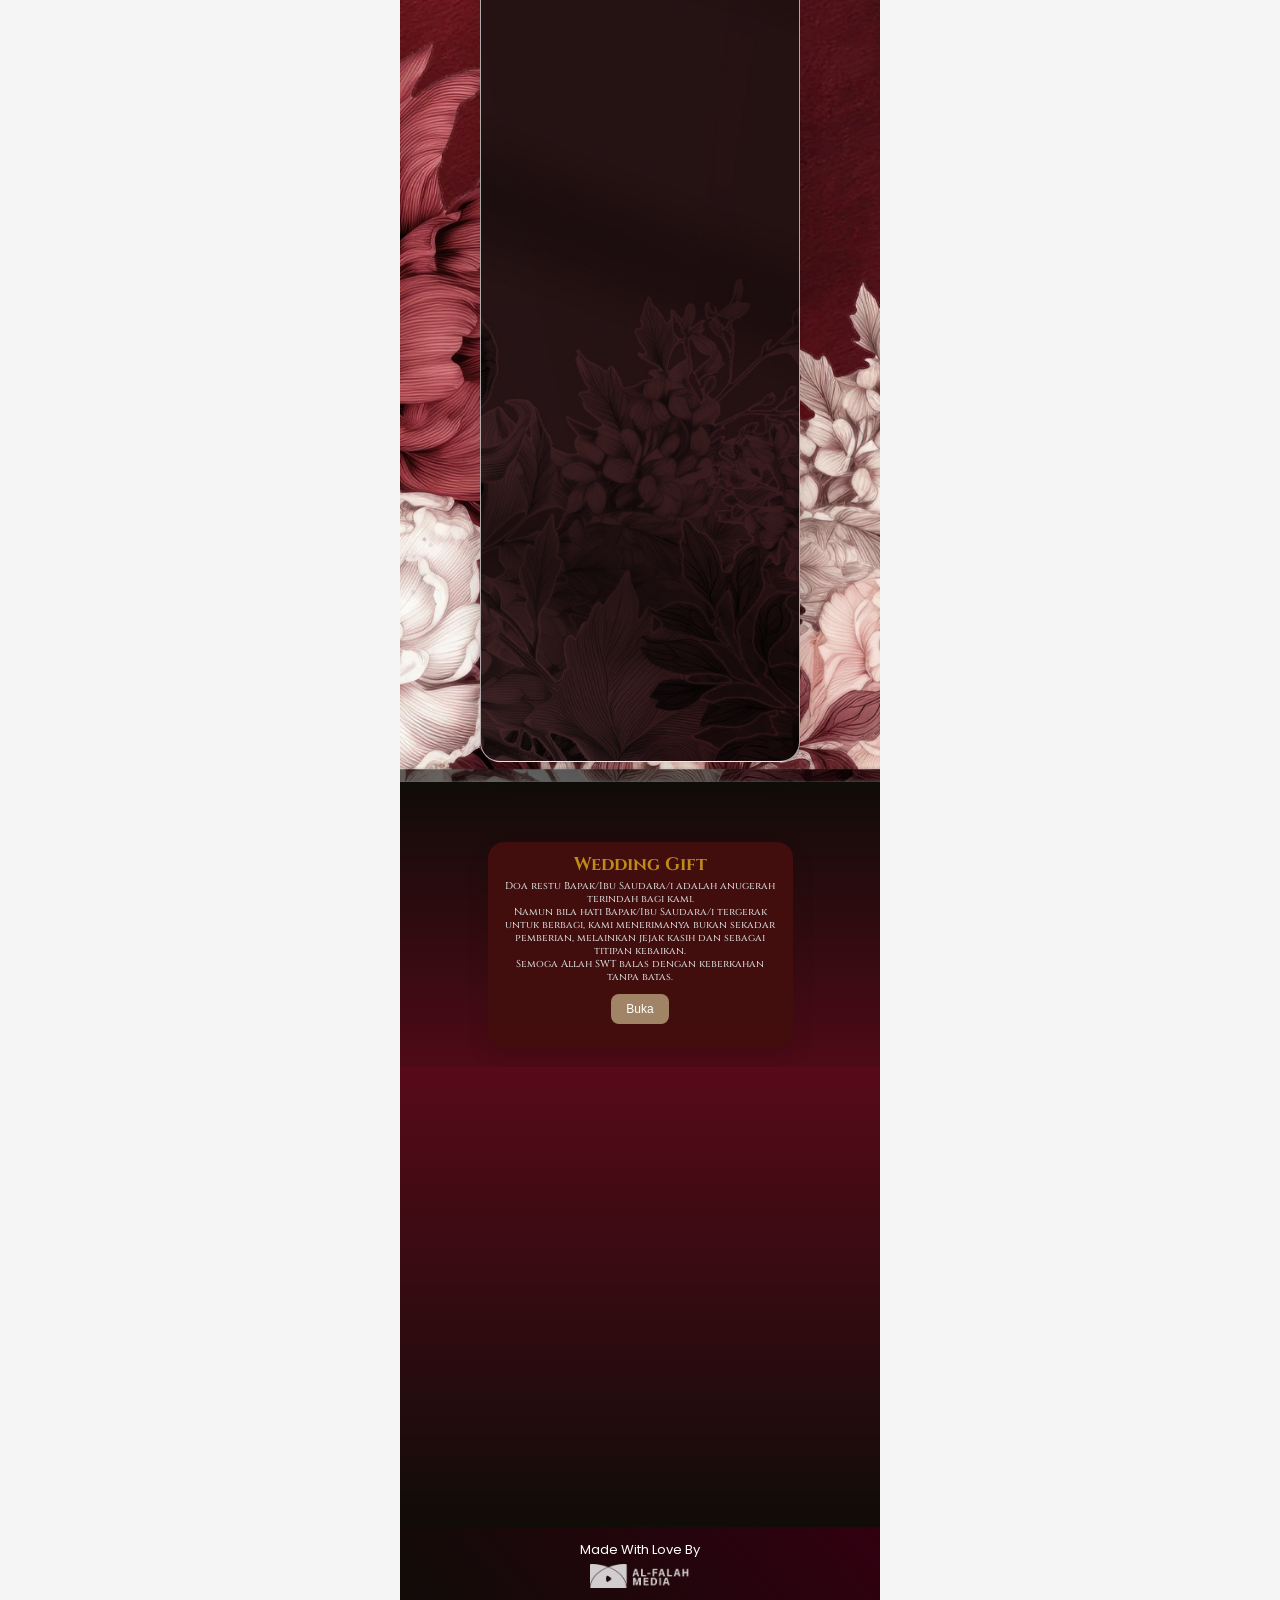
==== commit 01843973: "Update index.html" ====
--- a/index.html
+++ b/index.html
@@ -27,7 +27,7 @@
     <div class="music-cover" id="musicCover">
       <div class="cover-inner">
 
-        <img src="./img/BG MAROON-3.jpg.jpeg" alt="cover">
+        <img src="./img/cover-wu.jpeg" alt="cover">
 
         <!-- TEXT OVERLAY -->
         <div class="cover-text">
@@ -50,7 +50,7 @@
 
     <div class="thumbnail">
       <div class="thmb-img">
-        <img src="./img/cover3.webp" alt="" class="bg-img">
+        <img src="./img/isi-wu.jpeg" alt="" class="bg-img">
         <img src="./img/frame-01.webp" alt="" class="frame">
 
         <div class="thmb-text">
@@ -169,8 +169,7 @@
           (depan Masjid Jami Al-Bidayah)
         </p>
 
-        <a href="https://maps.google.com/?q=Kp.+Nyalindung+Desa+Panyindangan+Cibinong+Cianjur"
-           target="_blank" class="btn-lokasi">
+        <a href="https://maps.app.goo.gl/ZSM7c4YGkEhDro2cA" class="btn-lokasi">
           Lihat Lokasi
         </a>
 
@@ -199,8 +198,7 @@
   <strong>HAFLAH TILAWATIL QUR'AN</strong><br>
   QORI-QORI PROVINSI & NASIONAL
 </p>
-  <a href="https://maps.google.com/?q=Kp.+Nyalindung+Desa+Panyindangan+Cibinong+Cianjur"
-     target="_blank" class="btn-lokasi">
+  <a href="https://maps.app.goo.gl/ZSM7c4YGkEhDro2cA" class="btn-lokasi">
     Lihat Lokasi
   </a>
 
